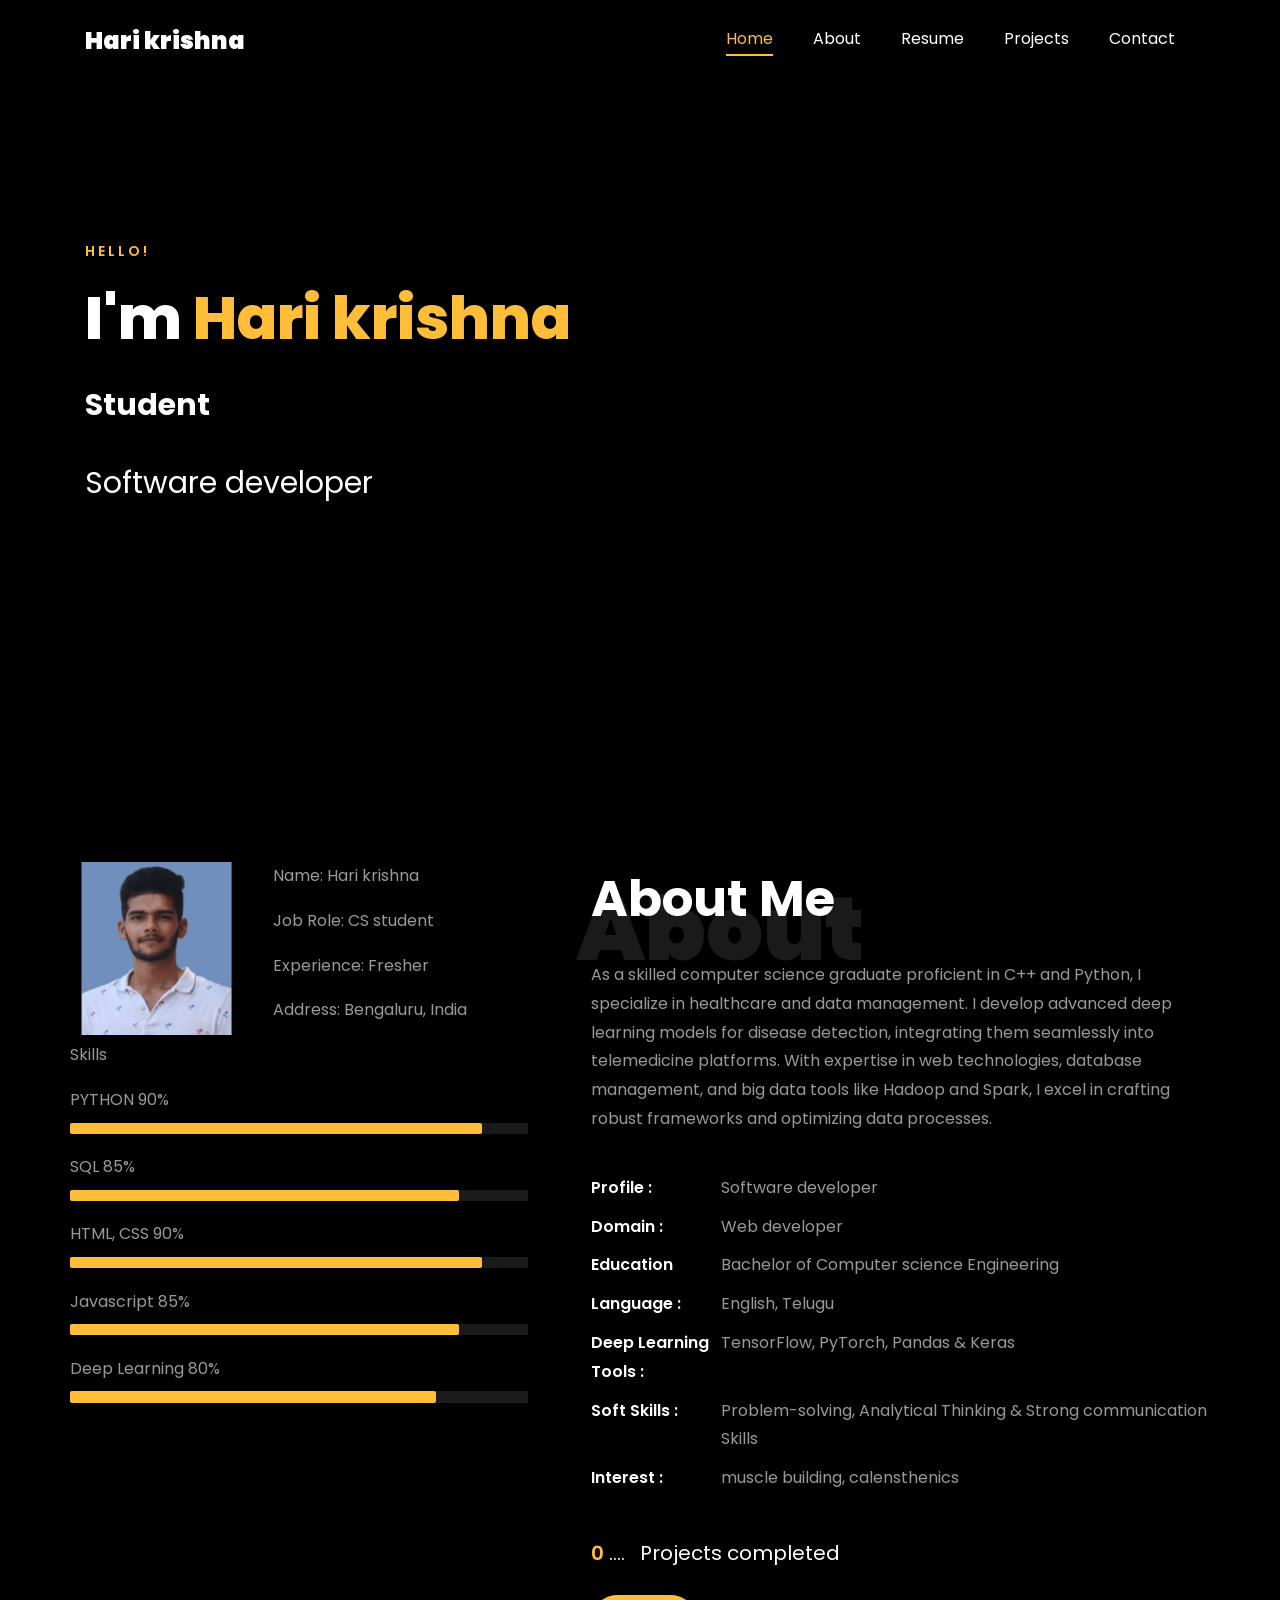
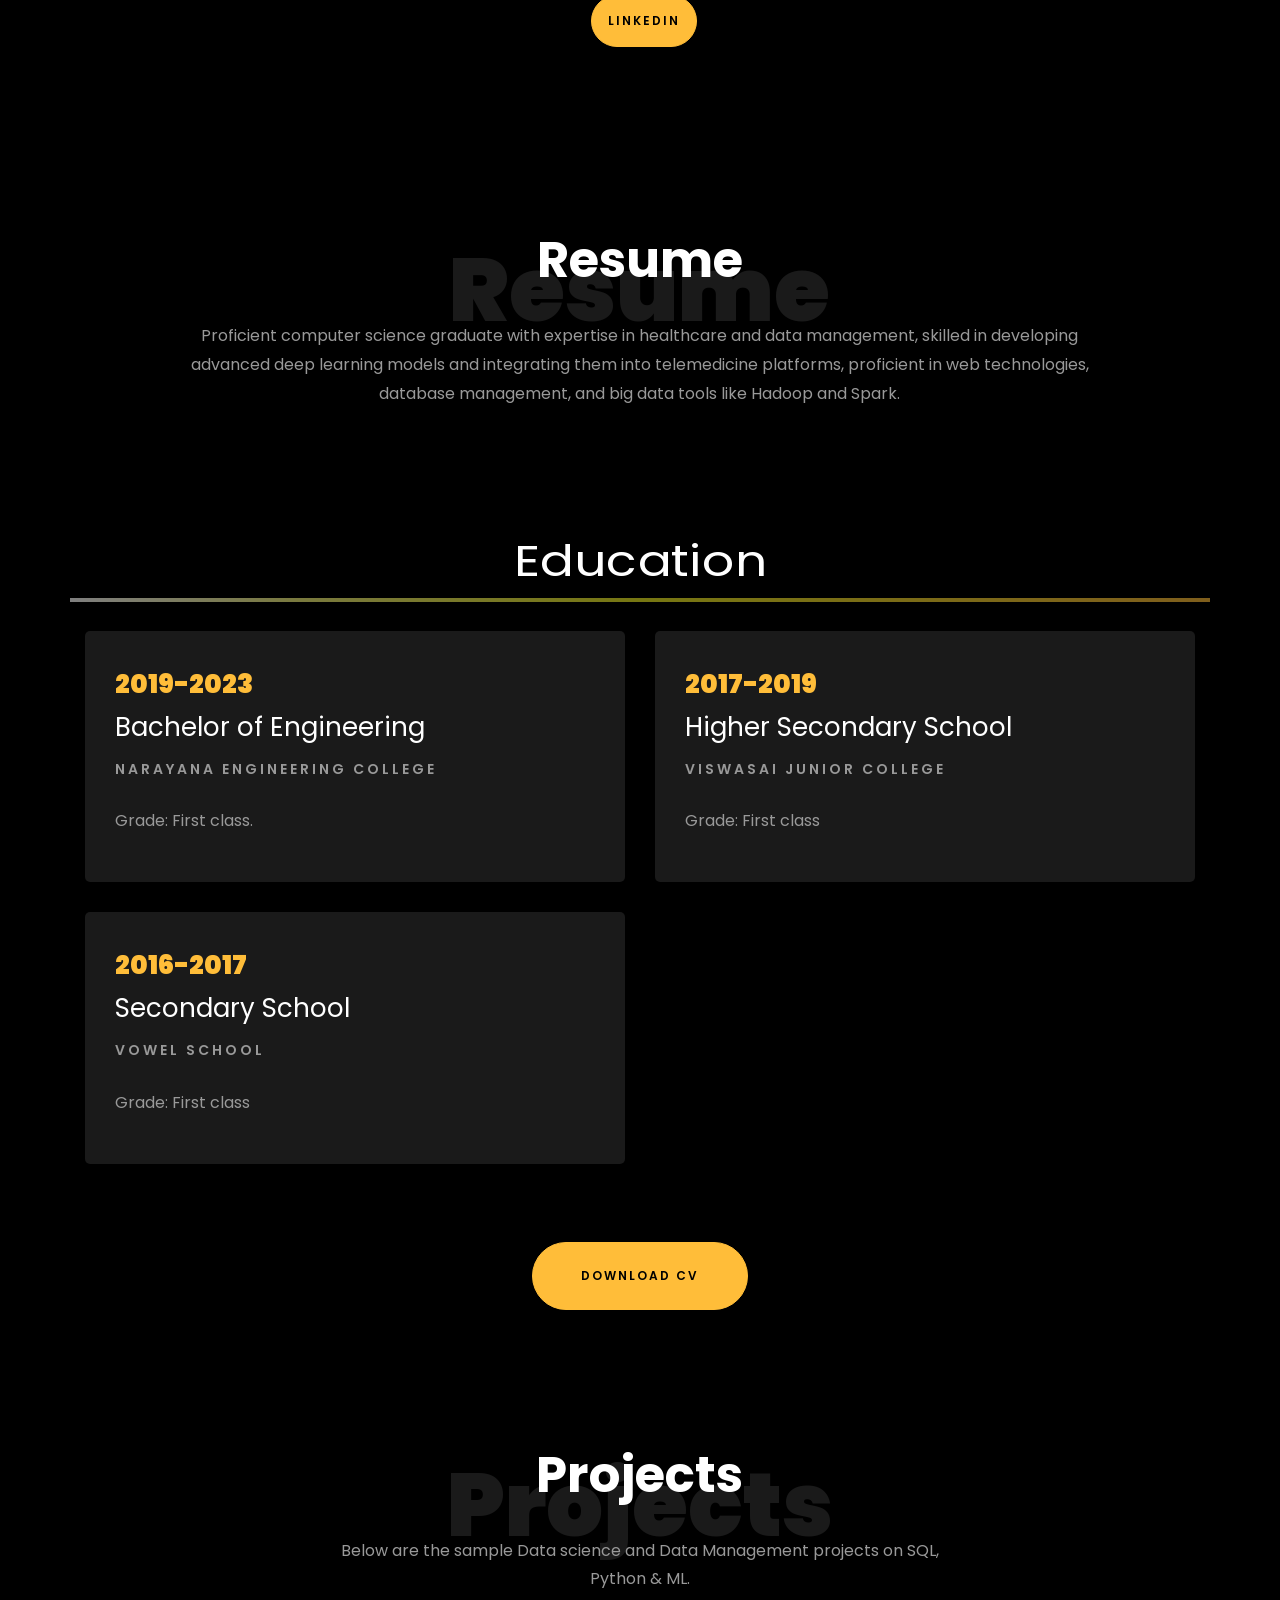
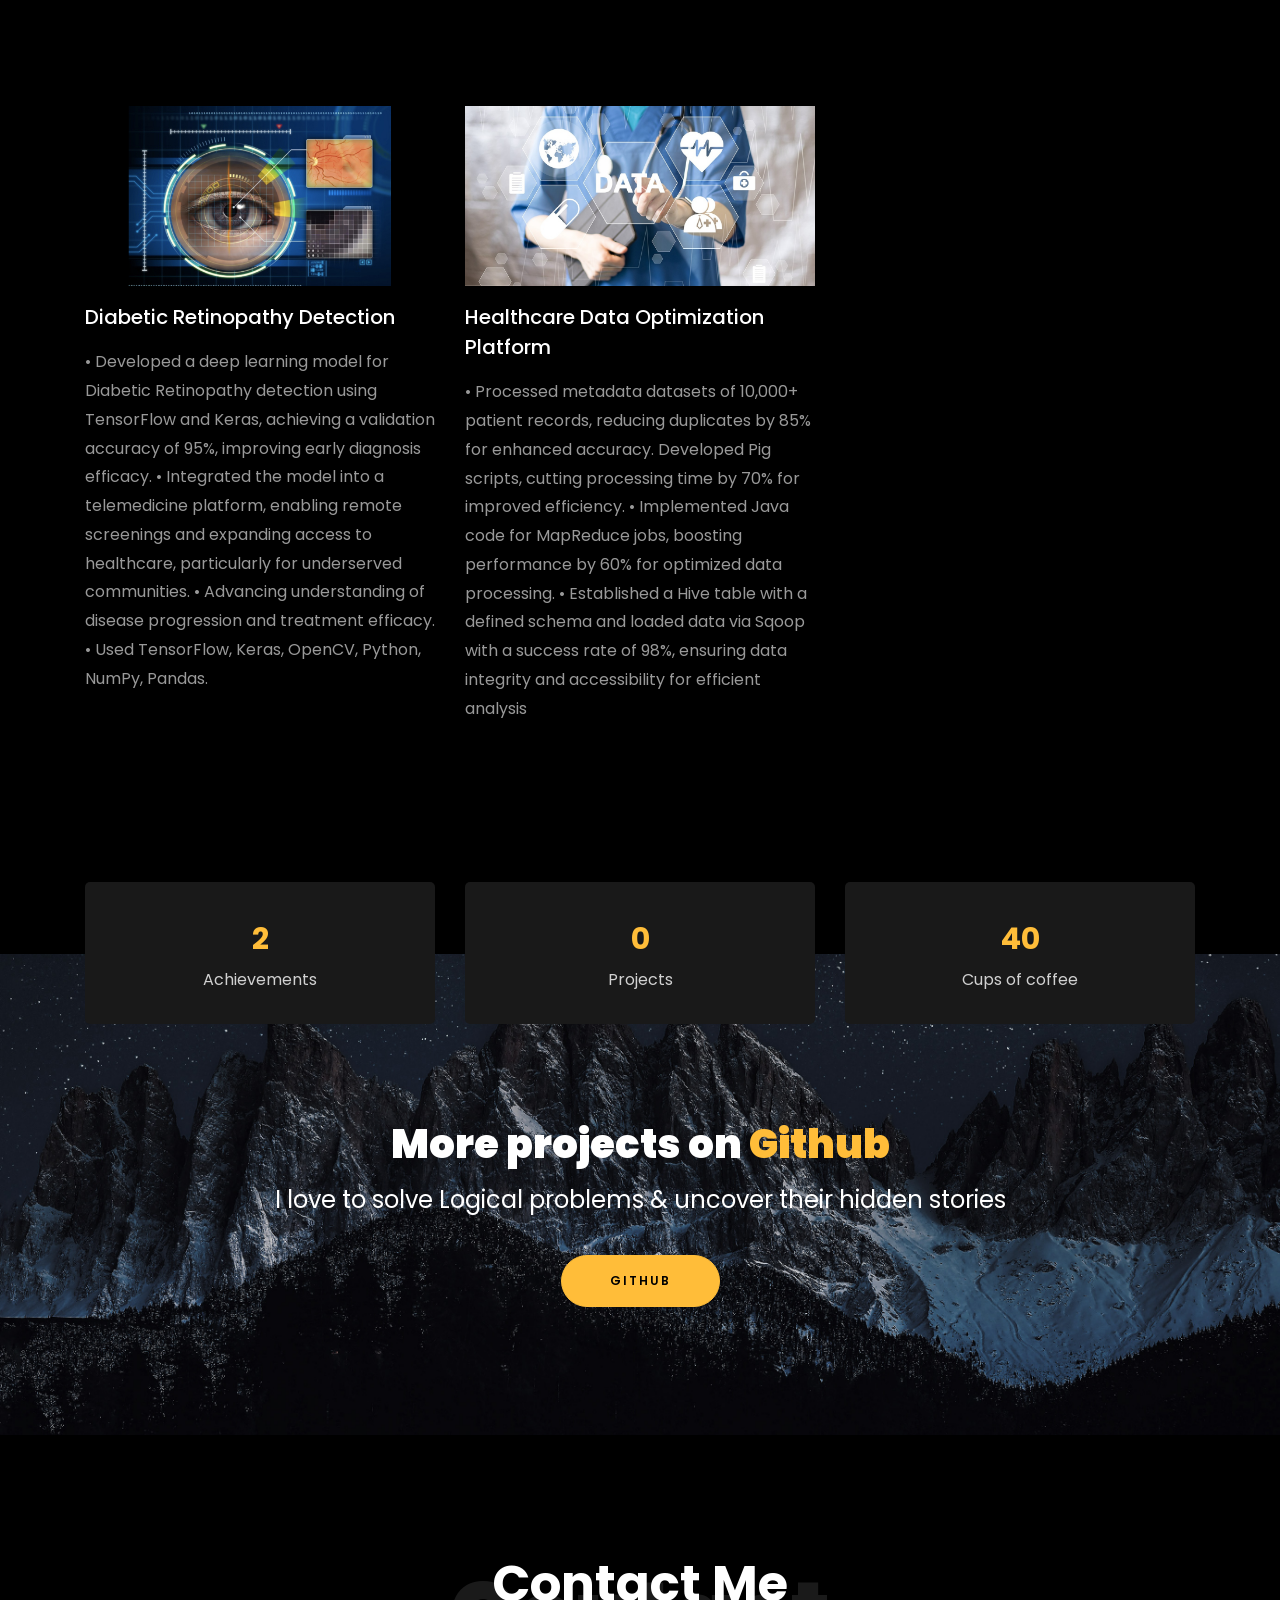
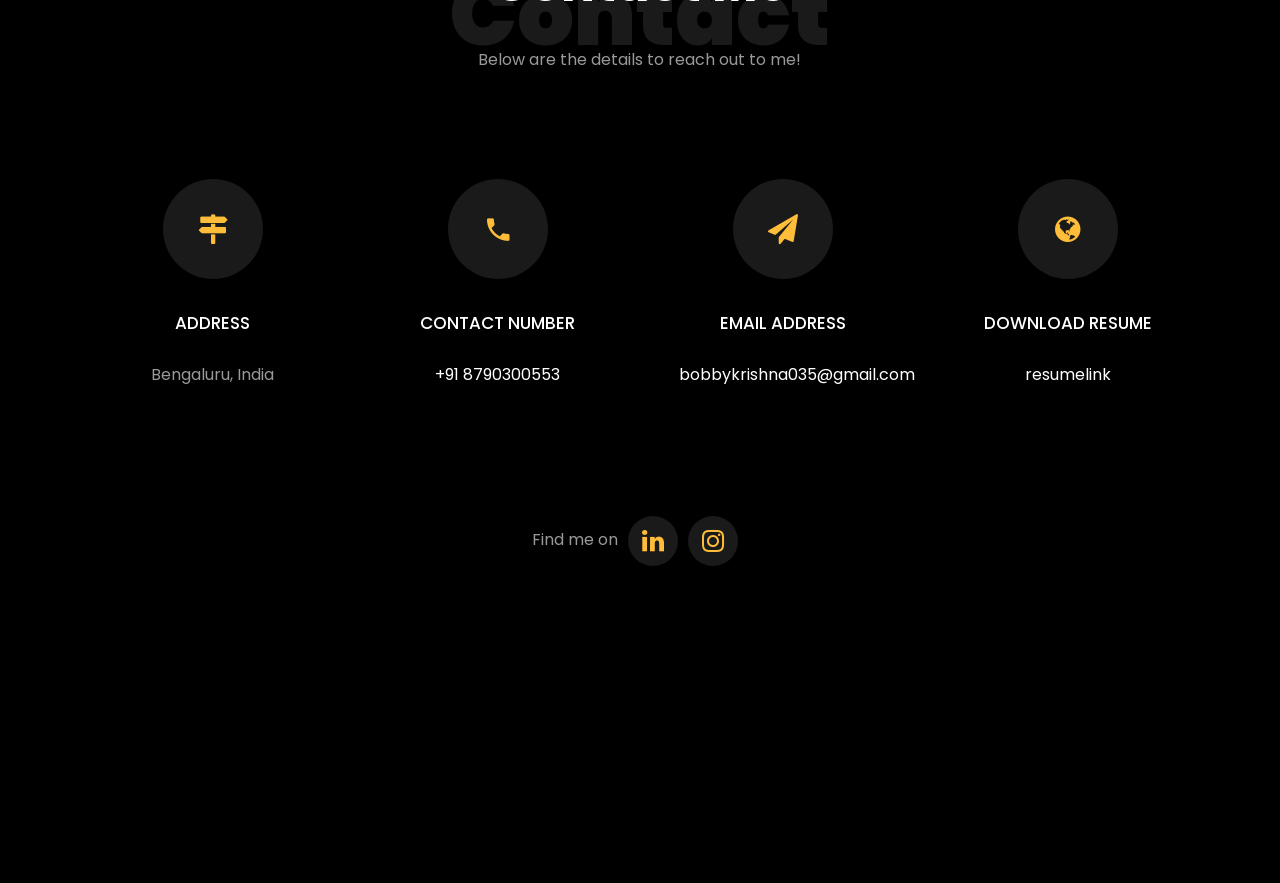
==== index.html @ 667b6983 "initial commit" ====
<!DOCTYPE html>
<html lang="en">
  <head>
    <title>Rishabh Mishra Portfolio</title>
    <meta charset="utf-8">
    <meta name="viewport" content="width=device-width, initial-scale=1, shrink-to-fit=no">
    
    <link href="https://fonts.googleapis.com/css?family=Poppins:100,200,300,400,500,600,700,800,900" rel="stylesheet">

    <link rel="stylesheet" href="css/open-iconic-bootstrap.min.css">
    <link rel="stylesheet" href="css/animate.css">
    
    <link rel="stylesheet" href="css/owl.carousel.min.css">
    <link rel="stylesheet" href="css/owl.theme.default.min.css">
    <link rel="stylesheet" href="css/magnific-popup.css">

    <link rel="stylesheet" href="css/aos.css">

    <link rel="stylesheet" href="css/ionicons.min.css">
    
    <link rel="stylesheet" href="css/flaticon.css">
    <link rel="stylesheet" href="css/icomoon.css">
    <link rel="stylesheet" href="css/style.css">



<style>

/*======================================
//--//-->   ABOUT
======================================*/

.about-mf .box-shadow-full {
  padding-top: 4rem;
  padding-bottom: 4rem;
}

.about-mf .about-img {
  margin-bottom: 2rem;
}

.about-mf .about-img img {
  margin-left: 10px;
}


.skill-mf .progress {
  /* background-color: #cde1f8; */
  margin: .5rem 0 1.2rem 0;
  border-radius: 0;
  height: .7rem;
}

.skill-mf .progress .progress-bar {
  height: .7rem;
  background-color: #ffbd39;
}


/* Animation styles */
#typing-animation {
  position: relative;
  font-size: 30px;
  font-weight: bold;
  color: rgb(255, 255, 255);
  overflow: hidden;
  white-space: nowrap;
  animation: typing 3s steps(20, end) infinite;
}

#typing-animation:before {
  content: "";
  /* position: absolute; */
  top: 0;
  left: 0;
  width: 0;
  height: 100%;
  background-color: #ccc;
  animation: typing-cursor 0.5s ease-in-out infinite;
}

@keyframes typing {
  from {
    width: 0;
  }
  to {
    width: 100%;
  }
}

@keyframes typing-cursor {
  from {
    width: 5px;
  }
  to {
    width: 0;
  }
}


/* project image zoom effect */

.zoom-effect {
  overflow: hidden;
  transition: transform 0.3s ease-out;
}

.zoom-effect:hover {
  transform: scale(1.1);
}


</style>


  </head>
  <body data-spy="scroll" data-target=".site-navbar-target" data-offset="300">
	  
	  
    <nav class="navbar navbar-expand-lg navbar-dark ftco_navbar ftco-navbar-light site-navbar-target" id="ftco-navbar">
	    <div class="container">
	      <a class="navbar-brand" href="index.html">Hari krishna</a>
	      <button class="navbar-toggler js-fh5co-nav-toggle fh5co-nav-toggle" type="button" data-toggle="collapse" data-target="#ftco-nav" aria-controls="ftco-nav" aria-expanded="false" aria-label="Toggle navigation">
	        <span class="oi oi-menu"></span> Menu
	      </button>

	      <div class="collapse navbar-collapse" id="ftco-nav">
	        <ul class="navbar-nav nav ml-auto">
	          <li class="nav-item"><a href="#home-section" class="nav-link"><span>Home</span></a></li>
	          <li class="nav-item"><a href="#about-section" class="nav-link"><span>About</span></a></li>
	          <li class="nav-item"><a href="#resume-section" class="nav-link"><span>Resume</span></a></li>
	          <li class="nav-item"><a href="#project-section" class="nav-link"><span>Projects</span></a></li>
	          <li class="nav-item"><a href="#contact-section" class="nav-link"><span>Contact</span></a></li>
	        </ul>
	      </div>
	    </div>
	  </nav>
	  <section id="home-section" class="hero">
		  <div class="home-slider  owl-carousel">
	       <div class="slider-item ">
	      	<div class="overlay"></div>
	         <div class="container">
	          <div class="row d-md-flex no-gutters slider-text align-items-end justify-content-end" data-scrollax-parent="true">
	          	<div class="one-third js-fullheight order-md-last img" style="background-image:url(images/bg_1.png);">
	          	 <div class="overlay"></div>
	          	</div>
		          <div class="one-forth d-flex  align-items-center ftco-animate" data-scrollax=" properties: { translateY: '70%' }">
		          	<div class="text">
		          		<span class="subheading">Hello!</span>
			            <h1 class="mb-4 mt-3">I'm <span>Hari krishna</span></h1>

						<!-- Element to contain animated typing -->
						<span id="typing-animation"></span>

						<script>

						// Initialize the typing animation
						const typingAnimationElement = document.getElementById('typing-animation');

						// Create an array of typing text
						const typingTexts = [
						'Engineer  ',
						'Student  ',
						'Graduate  ',
						];

						// Create a function to display the typing animation for a given text
						function playTypingAnimation(text) {
						// Loop through each character and add it to the element
						for (let i = 0; i < text.length; i++) {
							setTimeout(() => {
							typingAnimationElement.textContent += text[i];
							}, i * 200); // Increase the delay to slow down the typing animation
						}

						// Once the animation is complete, reset the text and start over
						setTimeout(() => {
							typingAnimationElement.textContent = '';
							playTypingAnimation(typingTexts[(typingTexts.indexOf(text) + 1) % typingTexts.length]);
						}, text.length * 200);
						}

						// Start the typing animation loop
						playTypingAnimation(typingTexts[0]);

						</script>

						<br>
						<br>
			            <h2>Software developer</h2>
						<!-- <h2 class="d-flex" style="margin-bottom: 0">With over 5 years of experience</h2> -->
						<!-- <br> -->
			            <!-- <p><a href="https://www.youtube.com/@RishabhMishraOfficial" class="btn btn-primary py-3 px-4">YouTube</a>  -->
							<!-- <a href="https://www.linkedin.com/in/harikrishna035/" class="btn btn-white btn-outline-white py-3 px-4">My works</a></p> -->
		            </div>
		          </div>
	        	</div>
	        </div>
	      </div>
		</div>
    </section>



    <section class="ftco-about img ftco-section ftco-no-pb" id="about-section">
    	<div class="container">
			<div class="row">
				<div class="row d-flex align-items-stretch">
				<!-- <div class="row d-flex"> -->
					<div class="col-md-6 col-lg-5 d-flex">
						<div class="img-about img d-flex align-items-stretch">
							<div class="overlay">
								<div class="row">
									<div class="col-sm-6 col-md-5">
									  <div class="about-img">
										<img src="images/about-me.png" class="img-fluid rounded b-shadow-a" alt="">
									  </div>
									</div>
									<!-- Details next to profile image -->
									<div class="col-sm-6 col-md-7">
									  <div class="about-info">
										<p><span class="title-s">Name: </span> <span>Hari krishna</span></p>
										<p><span class="title-s">Job Role: </span> <span>CS student</span></p>
										<p><span class="title-s">Experience: </span> <span>Fresher</span></p>
										<p><span class="title-s">Address: </span> <span>Bengaluru, India</span></p>
									  </div>
									</div>
								  </div>

								<div class="skill-mf">
									<p class="title-s">Skills</p>
									<span>PYTHON</span> <span class="pull-right">90%</span>
									<div class="progress">
										<div class="progress-bar" role="progressbar" style="width: 90%;" aria-valuenow="95" aria-valuemin="0"
											aria-valuemax="100"></div>
									</div>
									
									<span>SQL</span> <span class="pull-right">85%</span>
									<div class="progress">
										<div class="progress-bar" role="progressbar" style="width: 85%" aria-valuenow="85" aria-valuemin="0"
											aria-valuemax="100"></div>
									</div>
									
									<span>HTML, CSS</span> <span class="pull-right">90%</span>
									<div class="progress">
										<div class="progress-bar" role="progressbar" style="width: 90%" aria-valuenow="90" aria-valuemin="0"
											aria-valuemax="100"></div>
									</div>
									
									<span>Javascript</span> <span class="pull-right">85%</span>
									<div class="progress">
										<div class="progress-bar" role="progressbar" style="width: 85%" aria-valuenow="85" aria-valuemin="0"
											aria-valuemax="100"></div>
									</div>
									
									<span>Deep Learning</span> <span class="pull-right">80%</span>
									<div class="progress">
										<div class="progress-bar" role="progressbar" style="width: 80%" aria-valuenow="80" aria-valuemin="0"
											aria-valuemax="100"></div>
									</div>
								</div>
							</div>
						</div>
					</div>
					
					<div class="col-md-6 col-lg-7 pl-lg-5 pb-5">
						<div class="row justify-content-start pb-3">
							<div class="col-md-12 heading-section ftco-animate">
								
								<h1 class="big">About</h1>
								<h2 class="mb-4">About Me</h2>
								
								<p>As a skilled computer science graduate proficient in C++ and Python, I specialize in healthcare and data management. I develop advanced deep learning models for disease detection, integrating them seamlessly into telemedicine platforms. With expertise in web technologies, database management, and big data tools like Hadoop and Spark, I excel in crafting robust frameworks and optimizing data processes.</p>
								<ul class="about-info mt-4 px-md-0 px-2">
									<li class="d-flex"><span>Profile :</span> <span>Software developer</span></li>
									<li class="d-flex"><span>Domain :</span> <span>Web developer</span></li>
									<li class="d-flex"><span>Education </span> <span>Bachelor of Computer science Engineering</span></li>
									<li class="d-flex"><span>Language :</span> <span>English, Telugu</span></li>
									<li class="d-flex"><span>Deep Learning Tools :</span> <span> TensorFlow, PyTorch, Pandas &amp; Keras</span></li>
									<li class="d-flex"><span>Soft Skills :</span> <span>Problem-solving, Analytical Thinking &amp; Strong communication Skills</span></li>
									<li class="d-flex"><span>Interest :</span> <span>muscle building, calensthenics</span></li>
									
								</ul>
							</div>
						</div>


						<div class="counter-wrap ftco-animate d-flex mt-md-3">
							<div class="text">
								<p class="mb-4">
									<span class="number" data-number="2">0</span> <span>....</span>
									<span>&nbsp; Projects completed</span>
								</p>
								<p><a href="https://www.linkedin.com/in/harikrishna035/" class="btn btn-primary py-3 px-3">LinkedIn</a></p>
							</div>
						</div>
					</div>
				</div>
			</div>
		</div>
    </section>



	
    <section class="ftco-section ftco-no-pb" id="resume-section">
    	<div class="container">
    		<div class="row justify-content-center pb-5">
          <div class="col-md-10 heading-section text-center ftco-animate">
          	<h1 class="big big-2">Resume</h1>
            <h2 class="mb-4">Resume</h2>
            <p>Proficient computer science graduate with expertise in healthcare and data management, skilled in developing advanced deep learning models and integrating them into telemedicine platforms, proficient in web technologies, database management, and big data tools like Hadoop and Spark.</p>
          </div>
        </div>

		<!-- <div class="row">
			<h1 class="big-4">Experience</h1>
			<div class="underline"></div>
		</div>
		<br>
		
		<div class="row">
				<div class="col-md-6">
					<div class="resume-wrap ftco-animate">
						<span class="date">2021-Present</span>
						<h2>Senior Data Analyst</h2>
						<span class="position">Merkle</span>
						<p class="mt-4">Merkle, a leading CXM and media company with over 10K+ professionals globally. It's a part of Dentsu International. 
							<ul>
								<li>Analysed ad campaigns, clickstream, and customer surveys data, identified an increasing demand and launched a strategic product line.</li>
								<li>Developed time series forecasting models to predict sales and optimize marketing budgets, got model performance of 92%.</li>
								<li>Designed and executed A/B tests, performed rigorous statistical analysis. Led to 20% MoM increase in the conversion rate.</li>
							</ul>
						</p>
					</div>

				</div>

				<div class="col-md-6">
					<div class="resume-wrap ftco-animate">
						<span class="date">2018-2021</span>
						<h2>Senior Data Analyst</h2>
						<span class="position">iQuanti</span>
						<p class="mt-4">iQuanti is a data-driven digital marketing analytics and solutions company, helps top 100 global brands. 
							<ul>
								<li>Performed in-depth market research and analysis to create online pages. Resulted in ~100% website growth and 30% increase in conversion rate YoY.</li>
								<li>Delivered multiple training and mentorship sessions on analytical tools like SQL, MS Excel, Power BI, Tableau and Python.</li>
								<li>Performed migration and enhancements for merchandising dashboard, involved data integration and its feature improvement.</li>
							</ul>
						</p>
					</div>

				</div>
			</div> -->

		<br>
		<br>

		<div class="row">
			<h1 class="big-4">Education</h1>
			<div class="underline"></div>
		</div>
		<br>
		
			<div class="row">
    			<div class="col-md-6">
    				<div class="resume-wrap ftco-animate">
    					<span class="date">2019-2023</span>
    					<h2>Bachelor of Engineering</h2>
    					<span class="position">Narayana Engineering College</span>
    					<p class="mt-4">Grade: First class.</p>
    				</div>
    			</div>

				<div class="col-md-6">
    				<div class="resume-wrap ftco-animate">
    					<span class="date">2017-2019</span>
    					<h2>Higher Secondary School</h2>
    					<span class="position">Viswasai junior College</span>
    					<p class="mt-4">Grade: First class</p>
    				</div>
    			</div>

    			<div class="col-md-6">
    				<div class="resume-wrap ftco-animate">
    					<span class="date">2016-2017</span>
    					<h2>Secondary School</h2>
    					<span class="position">vowel school</span>
    					<p class="mt-4">Grade: First class </p>
    				</div>
				</div>
    		</div>

    		<div class="row justify-content-center mt-5">
    			<div class="col-md-6 text-center ftco-animate">
    				<p><a href="https://drive.google.com/file/d/11_BkOaDHthADw4sZCVUDrgKwgEOBGCWj/view?usp=drive_link" class="btn btn-primary py-4 px-5">Download CV</a></p>
    			</div>
    		</div>
    	</div>
    </section>

   

    <section class="ftco-section" id="project-section">
      <div class="container">
        <div class="row justify-content-center mb-5 pb-5">
          <div class="col-md-7 heading-section text-center ftco-animate">
            <h1 class="big big-2">Projects</h1>
            <h2 class="mb-4">Projects</h2>
            <p>Below are the sample Data science and Data Management projects on SQL, Python & ML.</p>
          </div>
        </div>
        <div class="row d-flex">
          <div class="col-md-4 d-flex ftco-animate">
          	<div class="blog-entry justify-content-end">
              <a href="https://github.com/Harikrishna035" class="block-20 zoom-effect" style="background-image: url('images/proj_1.jpg');">
              </a>
              <div class="text mt-3 float-right d-block">

                <h3 class="heading"><a href="">Diabetic Retinopathy Detection</a></h3>
                <p>• Developed a deep learning model for Diabetic Retinopathy detection using TensorFlow and Keras, achieving a validation accuracy of 95%, improving early diagnosis efficacy.
					•	Integrated the model into a telemedicine platform, enabling remote screenings and expanding access to healthcare, particularly for underserved communities.
					•	Advancing understanding of disease progression and treatment efficacy.
					•	Used TensorFlow, Keras, OpenCV, Python, NumPy, Pandas.
					</p>
              </div>
            </div>
          </div>
          <div class="col-md-4 d-flex ftco-animate">
          	<div class="blog-entry justify-content-end">
              <a href="" class="block-20 zoom-effect" style="background-image: url('images/proj_2.jpg');">
              </a>
              <div class="text mt-3 float-right d-block">

                <h3 class="heading"><a href="">Healthcare Data Optimization Platform </a></h3>
                <p>•	Processed metadata datasets of 10,000+ patient records, reducing duplicates by 85% for enhanced accuracy. Developed Pig scripts, cutting processing time by 70% for improved efficiency.
					•	Implemented Java code for MapReduce jobs, boosting performance by 60% for optimized data processing.
					•	Established a Hive table with a defined schema and loaded data via Sqoop with a success rate of 98%, ensuring data integrity and accessibility for efficient analysis</p>
              </div>
            </div>
          <!-- </div>
          <div class="col-md-4 d-flex ftco-animate">
          	<div class="blog-entry">
              <a href="https://github.com/rishabhnmishra/Madhav_Store_Analysis_PowerBI/blob/main/Madhav%20Store%20dashboard.jpg" class="block-20 zoom-effect" style="background-image: url('images/proj_3.jpg');">
              </a>
              <div class="text mt-3 float-right d-block">

                <h3 class="heading"><a href="https://github.com/rishabhnmishra/Madhav_Store_Analysis_PowerBI/blob/main/Madhav%20Store%20dashboard.jpg">Power BI Sales dashboard Project for Beginners</a></h3>
                <p>Designed a power bi dashboard for Madhav Store to track and analyze the online sales data acorss India.</p>
              </div>
            </div>
          </div>
        </div>
	<br>
		<!-- added justify-content-center to center align the last two projects -->
		<!-- <div class="row d-flex justify-content-center">  
			<div class="col-md-4 d-flex ftco-animate">
				<div class="blog-entry justify-content-end">
				<a href="https://github.com/rishabhnmishra/sales_forecasting/tree/main" class="block-20 zoom-effect" style="background-image: url('images/proj_4.jpg');">
				</a>
				<div class="text mt-3 float-right d-block">
  
				  <h3 class="heading"><a href="https://github.com/rishabhnmishra/sales_forecasting/tree/main">Sales Forecast- Time Series Forecasting</a></h3>
				  <p>Used multiple machine learning models to forecast sales (retail store) and performed time series analysis.</p>
				</div>
			  </div>
			</div>
			<div class="col-md-4 d-flex ftco-animate">
				<div class="blog-entry justify-content-end">
				<a href="https://github.com/rishabhnmishra/customer_segmentation/blob/main/Customer_Segmentation-final.ipynb" class="block-20 zoom-effect" style="background-image: url('images/proj_5.jpg');">
				</a>
				<div class="text mt-3 float-right d-block">
  
				  <h3 class="heading"><a href="https://github.com/rishabhnmishra/customer_segmentation/blob/main/Customer_Segmentation-final.ipynb">Customer Segmentation using clustering model</a></h3>
				  <p>Developed a ML model to give various recommendations of financial products &amp; services on target customer groups.</p>
				</div>
			  </div>
			</div>
		 </div>
	  </div> -->
    </section> 

	<section class="ftco-section ftco-no-pt ftco-no-pb ftco-counter img" id="section-counter">
      <div class="container">
		<div class="row d-md-flex align-items-center">
          <div class="col-md d-flex justify-content-center counter-wrap ftco-animate">
            <div class="block-18">
              <div class="text">
                <strong class="number" data-number="5">0</strong>
                <span>Achievements</span>
              </div>
            </div>
          </div>
          <div class="col-md d-flex justify-content-center counter-wrap ftco-animate">
            <div class="block-18">
              <div class="text">
                <strong class="number" data-number="2">0</strong>
                <span>Projects</span>
              </div>
            </div>
          </div>
          <!-- <div class="col-md d-flex justify-content-center counter-wrap ftco-animate">
            <div class="block-18">
              <div class="text">
                <strong class="number" data-number="1000">0</strong>
                <span>Mentored Students</span>
              </div>
            </div>
          </div> -->
          <div class="col-md d-flex justify-content-center counter-wrap ftco-animate">
            <div class="block-18">
              <div class="text">
                <strong class="number" data-number="100">0</strong>
                <span>Cups of coffee</span>
              </div>
            </div>
          </div>
        </div>
      </div>
	
	  <div class="ftco-section ftco-hireme img margin-top" style="background-image: url(images/bg_1.jpg)">
			<!-- <div class="container"> -->
				<div class="row justify-content-center">
					<div class="col-md-7 ftco-animate text-center">
						<h2>More projects on<span> Github  </span> </h2>
						<div class="heading"> <h4> I love to solve Logical problems &amp; uncover their hidden stories </h4>
						<br>
						<p><a href="https://github.com/Harikrishna035" class="btn btn-primary py-3 px-5">GitHub</a></p>
						</div>
					</div>
				</div>
			<!-- </div> -->
		</div>
	</section>



    <section class="ftco-section contact-section ftco-no-pb" id="contact-section">
      <div class="container">
      	<div class="row justify-content-center mb-5 pb-3">
          <div class="col-md-7 heading-section text-center ftco-animate">
            <h1 class="big big-2">Contact</h1>
            <h2 class="mb-4">Contact Me</h2>
            <p>Below are the details to reach out to me!</p>
          </div>
        </div>

        <div class="row d-flex contact-info mb-5">
          <div class="col-md-6 col-lg-3 d-flex ftco-animate">
          	<div class="align-self-stretch box p-4 text-center">
          		<div class="icon d-flex align-items-center justify-content-center">
          			<span class="icon-map-signs"></span>
          		</div>
          		<h3 class="mb-4">Address</h3>
	            <p>Bengaluru, India</p>
	          </div>
          </div>
          <div class="col-md-6 col-lg-3 d-flex ftco-animate">
          	<div class="align-self-stretch box p-4 text-center">
          		<div class="icon d-flex align-items-center justify-content-center">
          			<span class="icon-phone2"></span>
          		</div>
          		<h3 class="mb-4">Contact Number</h3>
	            <p><a href="tel://8790300553">+91 8790300553</a></p>
	          </div>
          </div>
          <div class="col-md-6 col-lg-3 d-flex ftco-animate">
          	<div class="align-self-stretch box p-4 text-center">
          		<div class="icon d-flex align-items-center justify-content-center">
          			<span class="icon-paper-plane"></span>
          		</div>
          		<h3 class="mb-4">Email Address</h3>
	            <p><a href="mailto:info@yoursite.com">bobbykrishna035@gmail.com</a></p>
	          </div>
          </div>
          <div class="col-md-6 col-lg-3 d-flex ftco-animate">
          	<div class="align-self-stretch box p-4 text-center">
          		<div class="icon d-flex align-items-center justify-content-center">
          			<span class="icon-globe"></span>
          		</div>
          		<h3 class="mb-4">Download Resume</h3>
	            <p><a href="https://drive.google.com/drive/folders/19j-FzxebvJjAAVPuiWvGRM3oNeEChzuI?usp=sharing">resumelink</a></p>
	          </div>
          </div>

		  <div class="container">
			<br>
			<br>
			<!-- <div class="row justify-content-center">
				<div class="col-md-7 ftco-animate text-center">
					<h2>Have a<span> Question?  </span> <a href="https://forms.gle/uLaTShUKXraAvHJ77" class="btn btn-primary py-3 px-5">Click Here</a> </h2>
				</div>
			</div> -->
				<br>
					<ul class="ftco-footer-social list-unstyled d-flex justify-content-center align-items-center mb-0">
					  <li class="ftco-animate normal-txt">Find me on  </li>
					  <!-- <li class="ftco-animate"><a href="https://www.youtube.com/@RishabhMishraOfficial"><span class="icon-youtube"></span></a></li> -->
					  <li class="ftco-animate"><a href="https://www.linkedin.com/in/harikrishna035/"><span class="icon-linkedin"></span></a></li>  
					  <!-- <li class="ftco-animate"><a href="https://twitter.com/rishabhnmishra"><span class="icon-twitter"></span></a></li> -->
					  <!-- <li class="ftco-animate"><a href="https://twitter.com/rishabhnmishra"><span class="icon-facebook"></span></a></li> -->
				      <li class="ftco-animate"><a href="https://www.instagram.com/bobby__035?igsh=MXcxaDF0ZTcwODlrMg=="><span class="icon-instagram"></span></a></li>
					</ul>
				<br>
		   </div>
   </div>
 </section>


 
	
    <footer class="ftco-footer ftco-section">
		<div class="container">
		  <div class="row">
			<div class="col-md-12 text-center">
  
			  <p><!-- Link back to Colorlib can't be removed. Template is licensed under CC BY 3.0. -->
	<!-- Copyright &copy;<script>document.write(new Date().getFullYear());</script> All rights reserved | This template is made with <i class="icon-heart color-danger" aria-hidden="true"></i> by <a href="https://colorlib.com" target="_blank">Colorlib</a>
	Link back to Colorlib can't be removed. Template is licensed under CC BY 3.0. --></p>
			</div>
		  </div>
		</div>
	  </footer>


  <!-- loader -->
  <div id="ftco-loader" class="show fullscreen"><svg class="circular" width="48px" height="48px"><circle class="path-bg" cx="24" cy="24" r="22" fill="none" stroke-width="4" stroke="#eeeeee"/><circle class="path" cx="24" cy="24" r="22" fill="none" stroke-width="4" stroke-miterlimit="10" stroke="#F96D00"/></svg></div>


  <script src="js/jquery.min.js"></script>
  <script src="js/jquery-migrate-3.0.1.min.js"></script>
  <script src="js/popper.min.js"></script>
  <script src="js/bootstrap.min.js"></script>
  <script src="js/jquery.easing.1.3.js"></script>
  <script src="js/jquery.waypoints.min.js"></script>
  <script src="js/jquery.stellar.min.js"></script>
  <script src="js/owl.carousel.min.js"></script>
  <script src="js/jquery.magnific-popup.min.js"></script>
  <script src="js/aos.js"></script>
  <script src="js/jquery.animateNumber.min.js"></script>
  <script src="js/scrollax.min.js"></script>
  
  <script src="js/main.js"></script>
    
  </body>
</html>
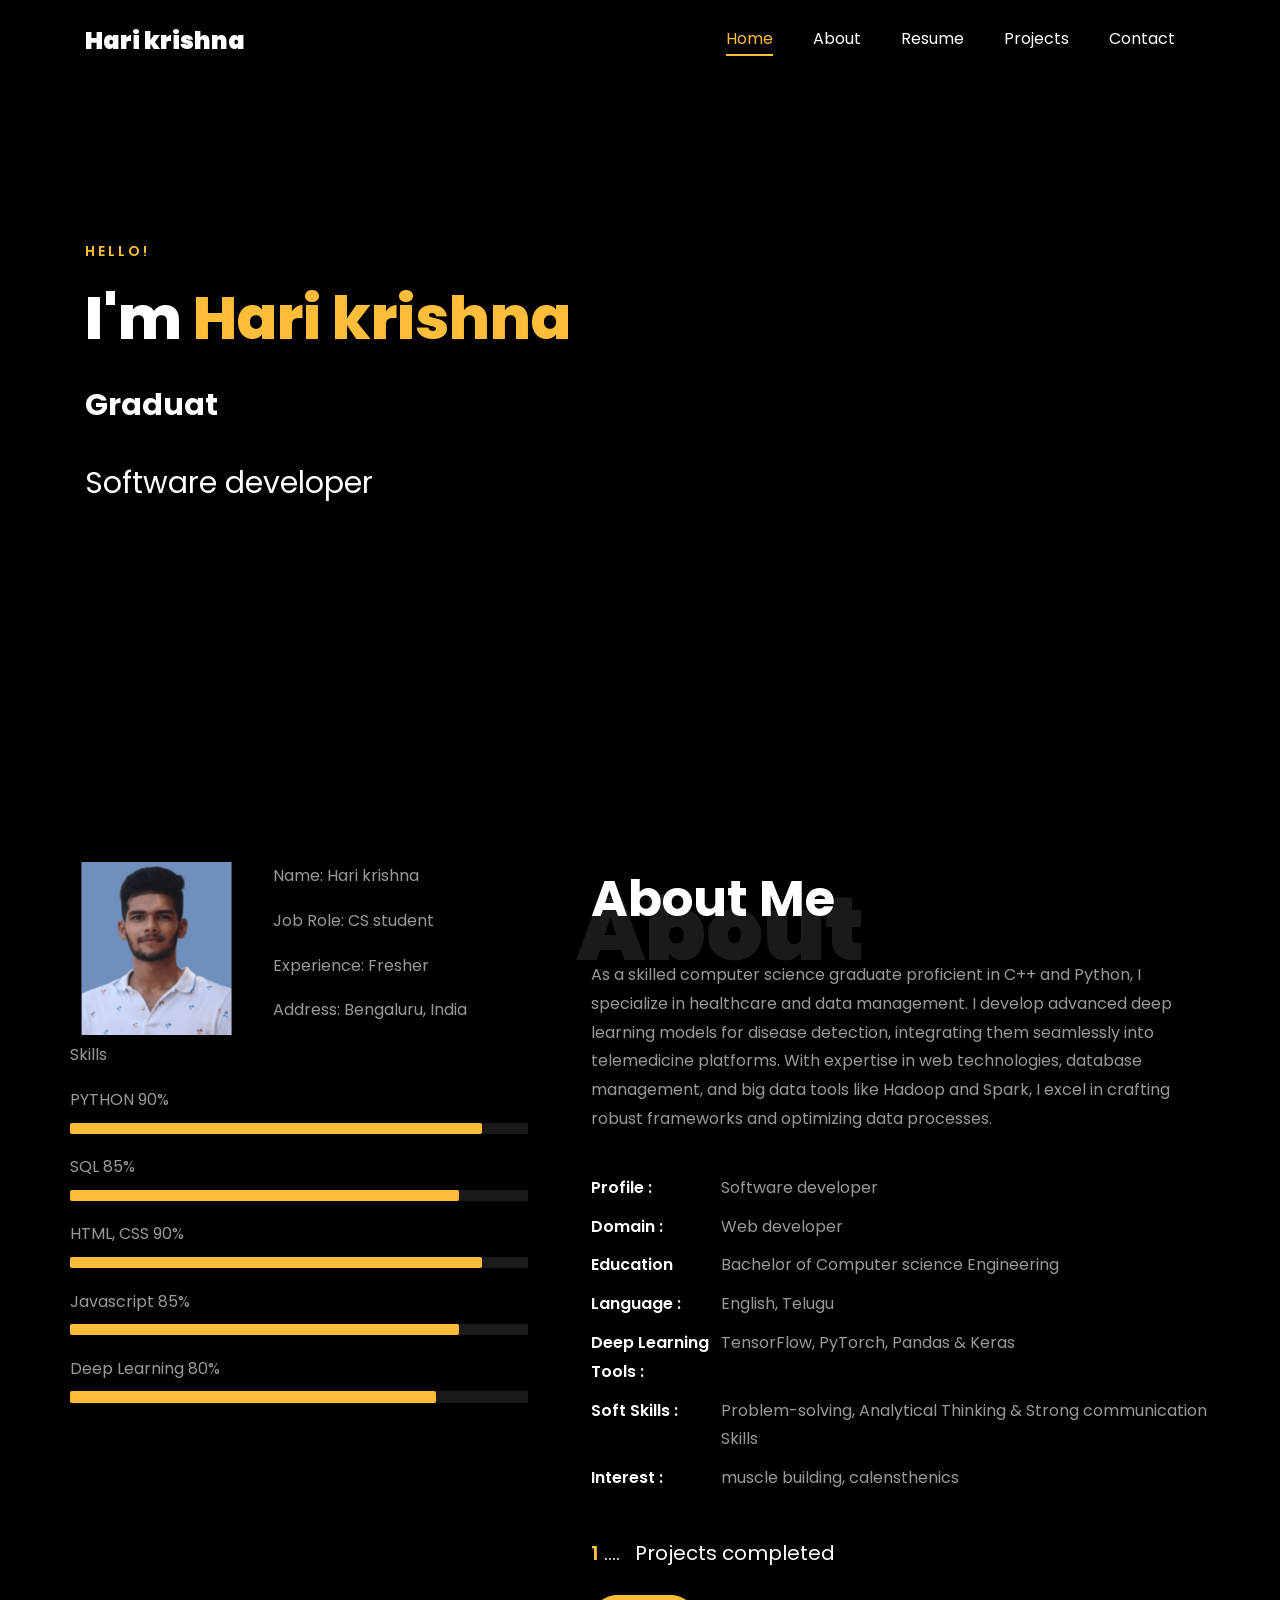
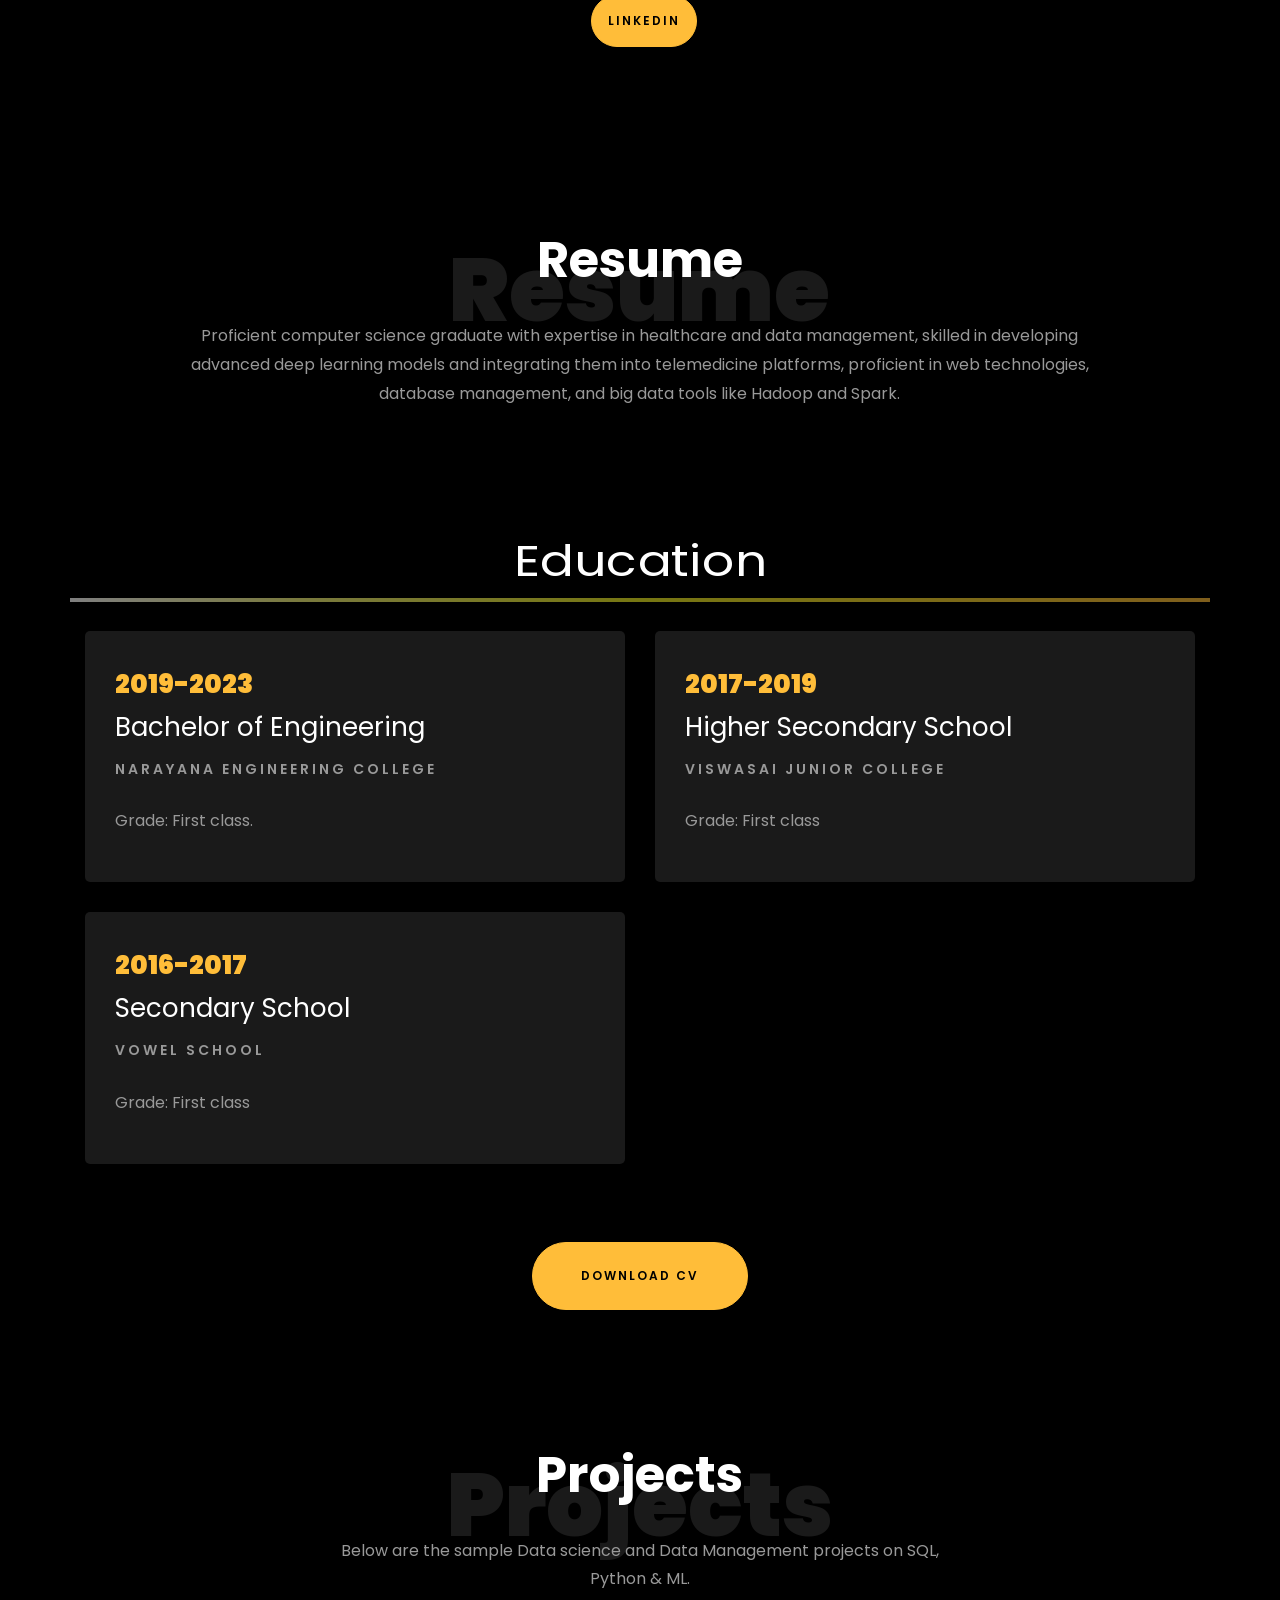
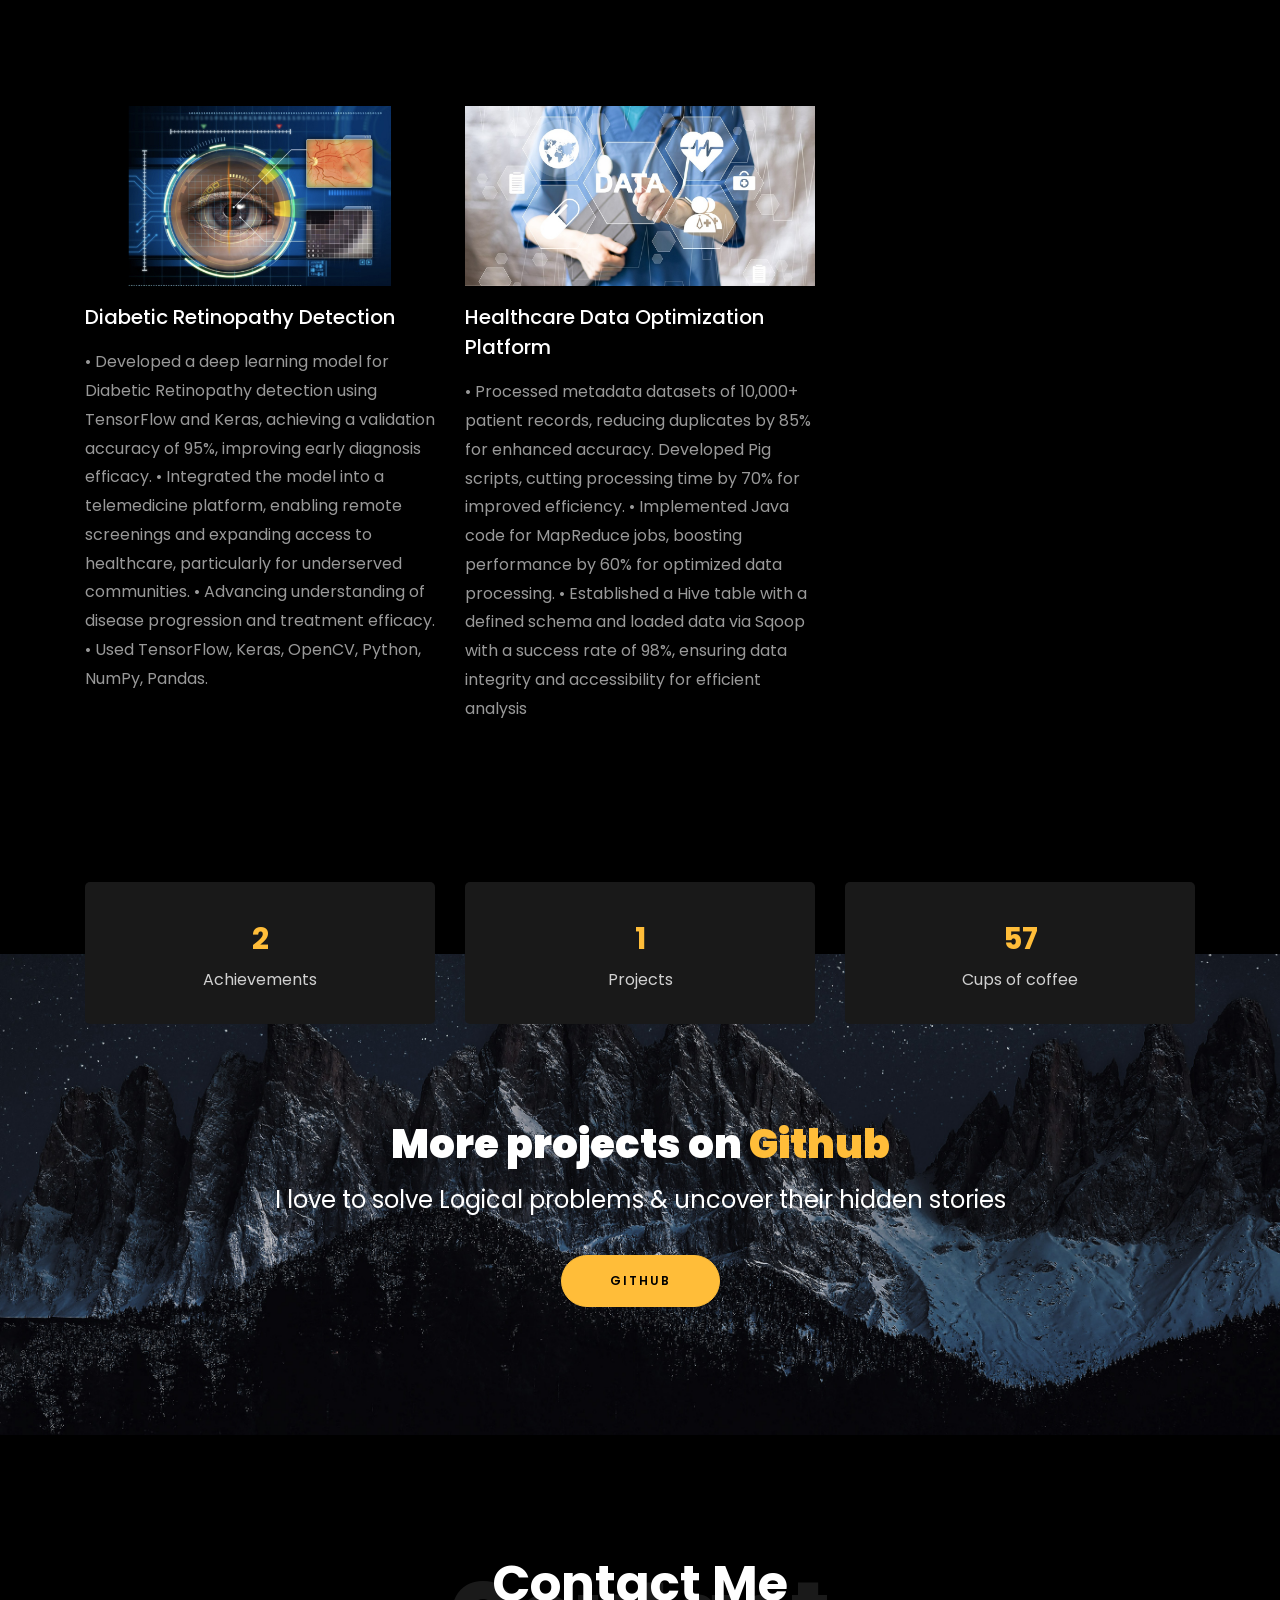
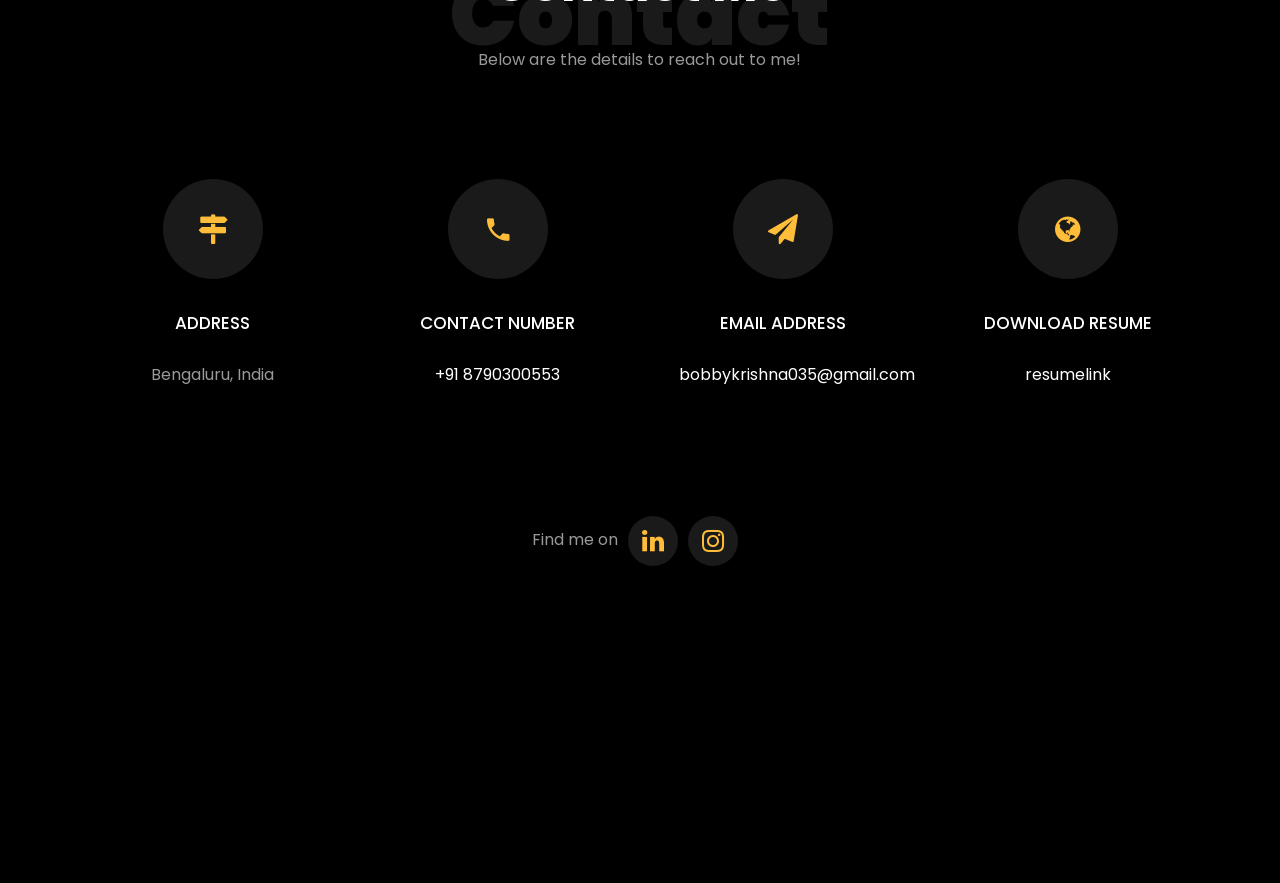
==== commit c897af9b: "Update index.html" ====
--- a/index.html
+++ b/index.html
@@ -1,7 +1,7 @@
 <!DOCTYPE html>
 <html lang="en">
   <head>
-    <title>Rishabh Mishra Portfolio</title>
+    <title>HariKrishna Portfolio</title>
     <meta charset="utf-8">
     <meta name="viewport" content="width=device-width, initial-scale=1, shrink-to-fit=no">
     
@@ -642,4 +642,4 @@
   <script src="js/main.js"></script>
     
   </body>
-</html>+</html>
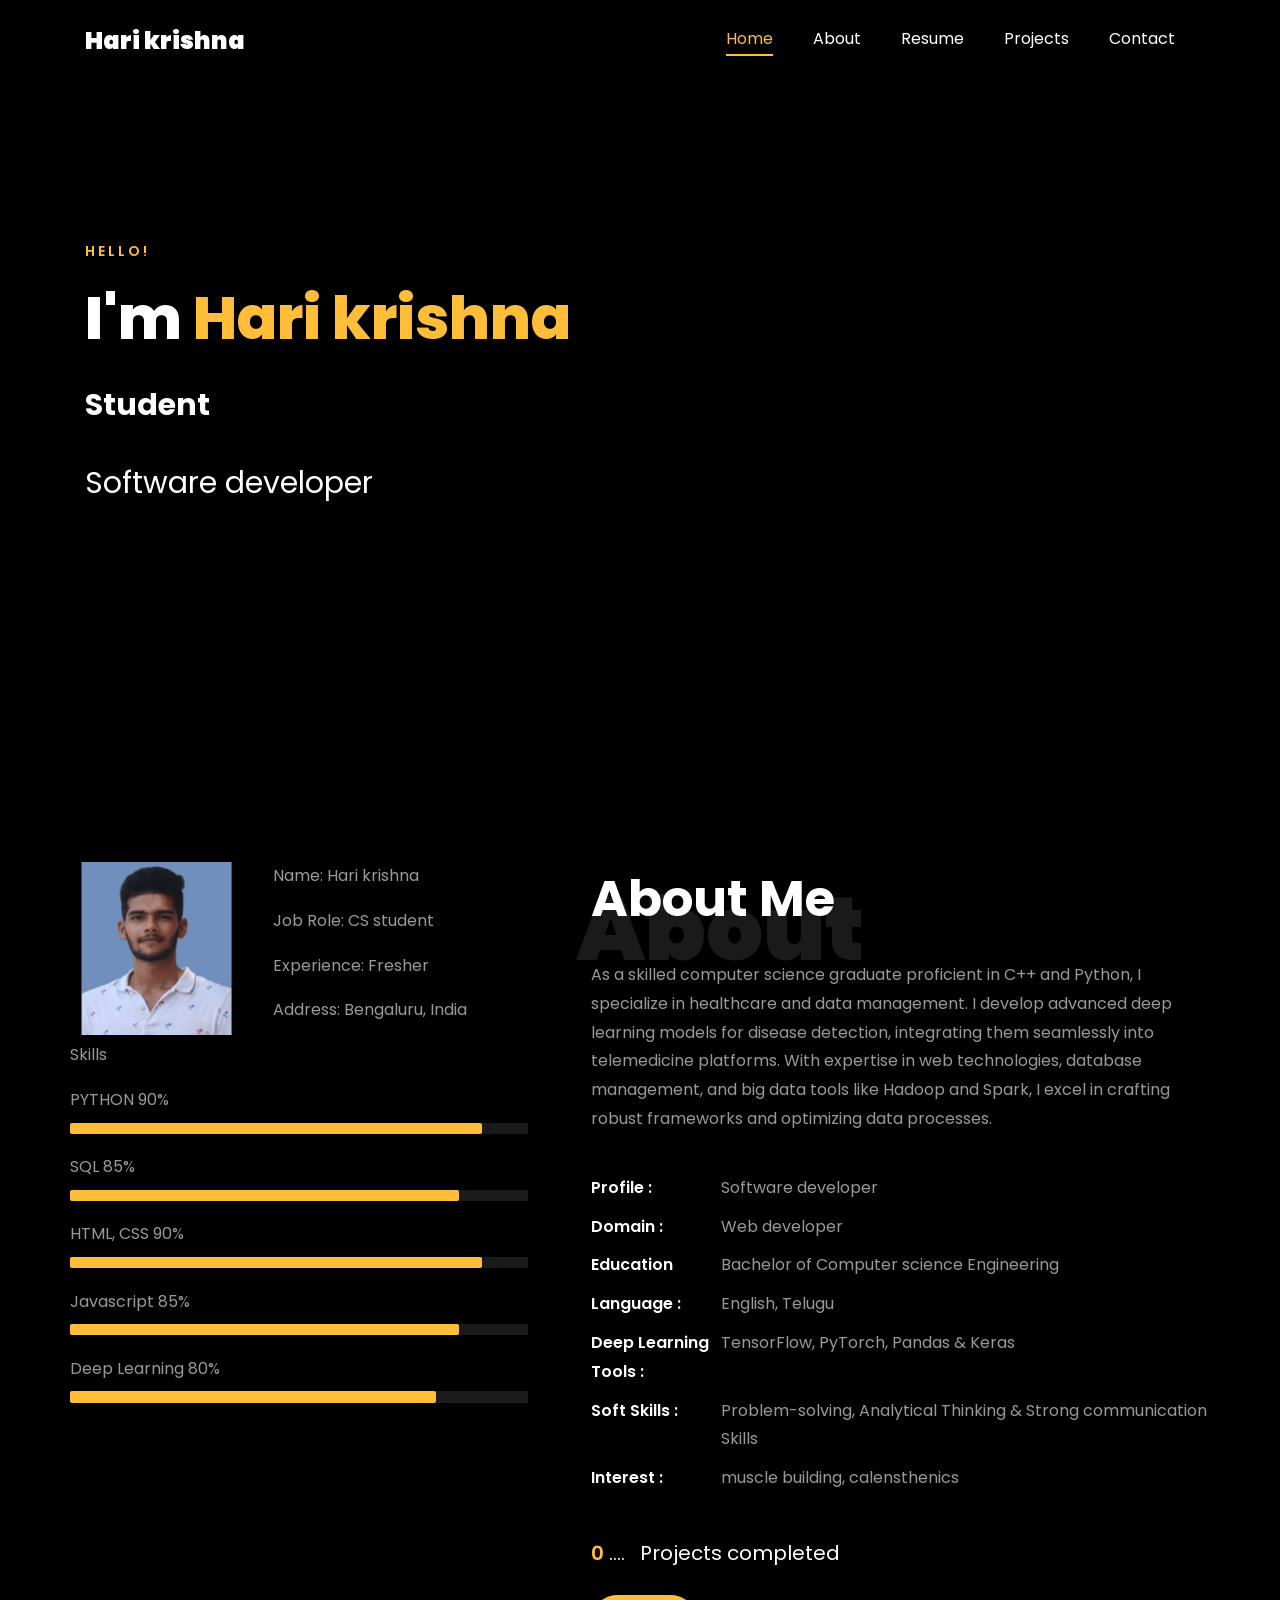
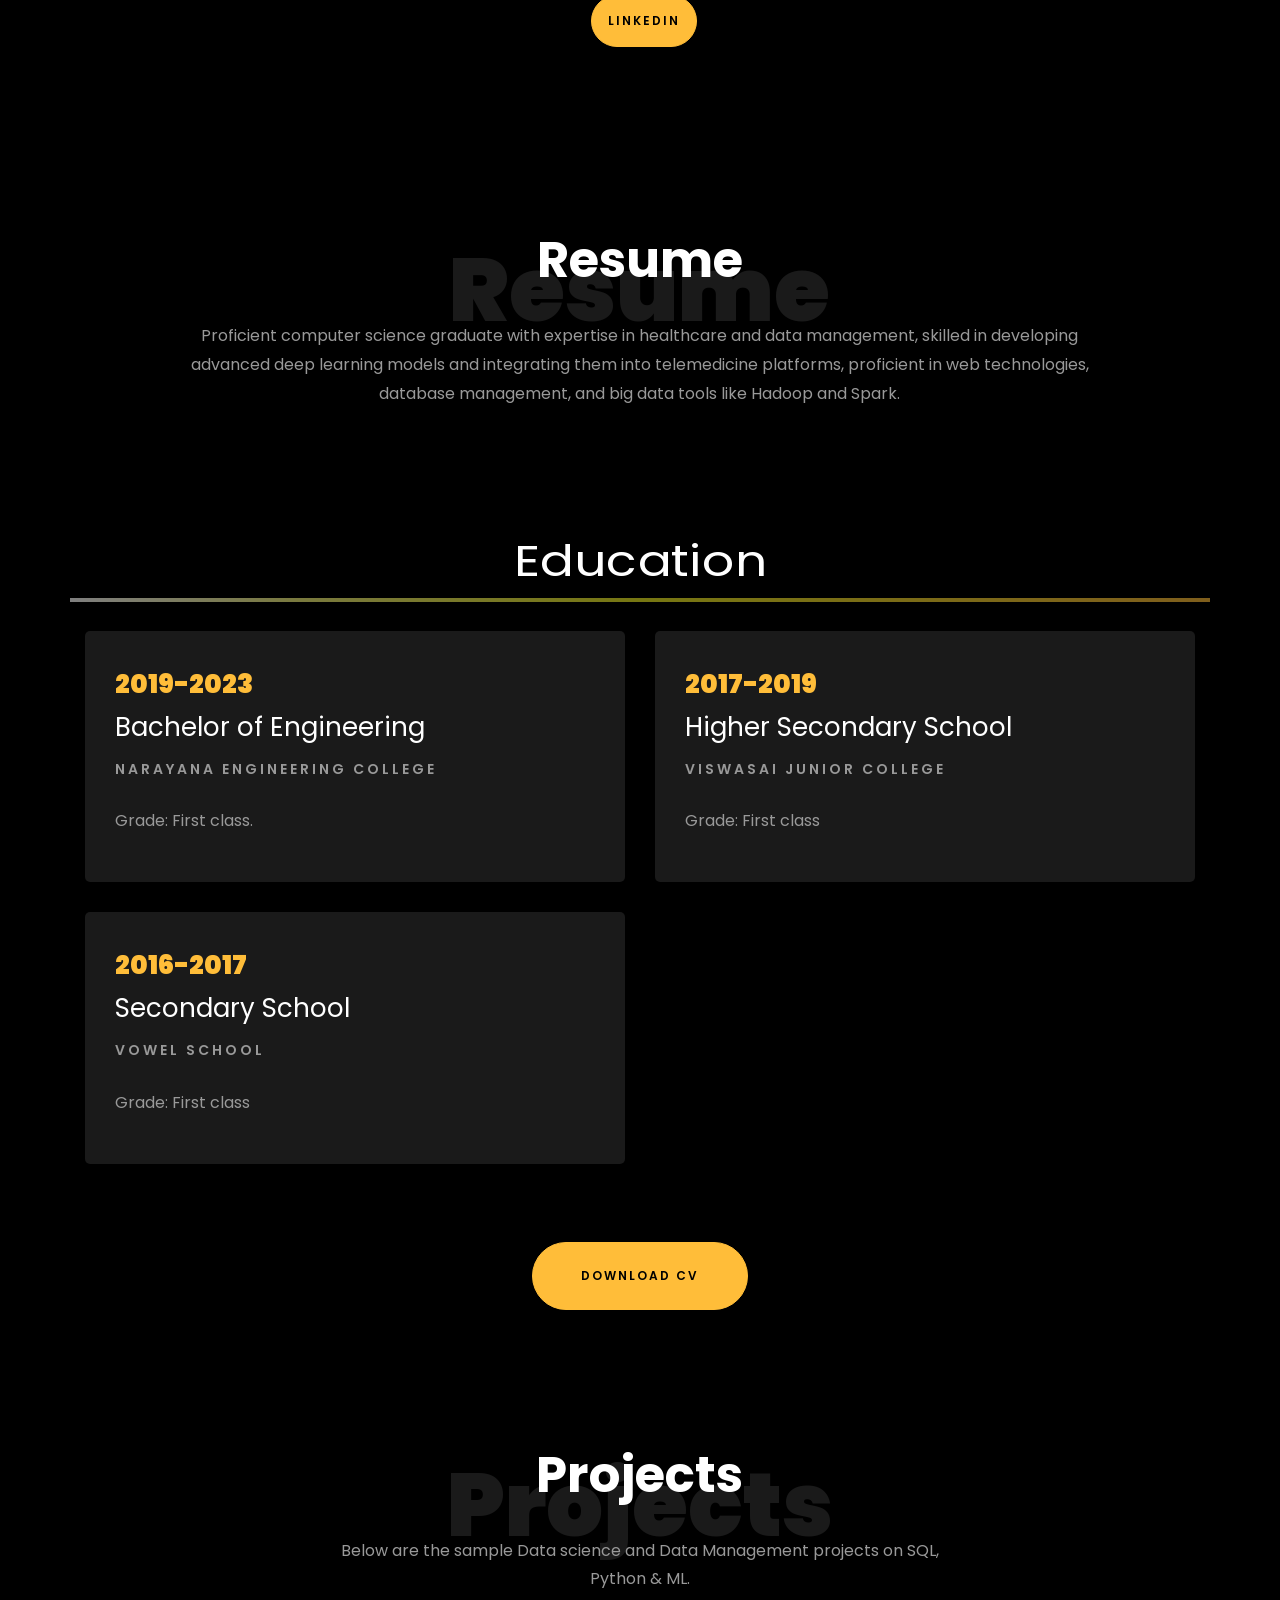
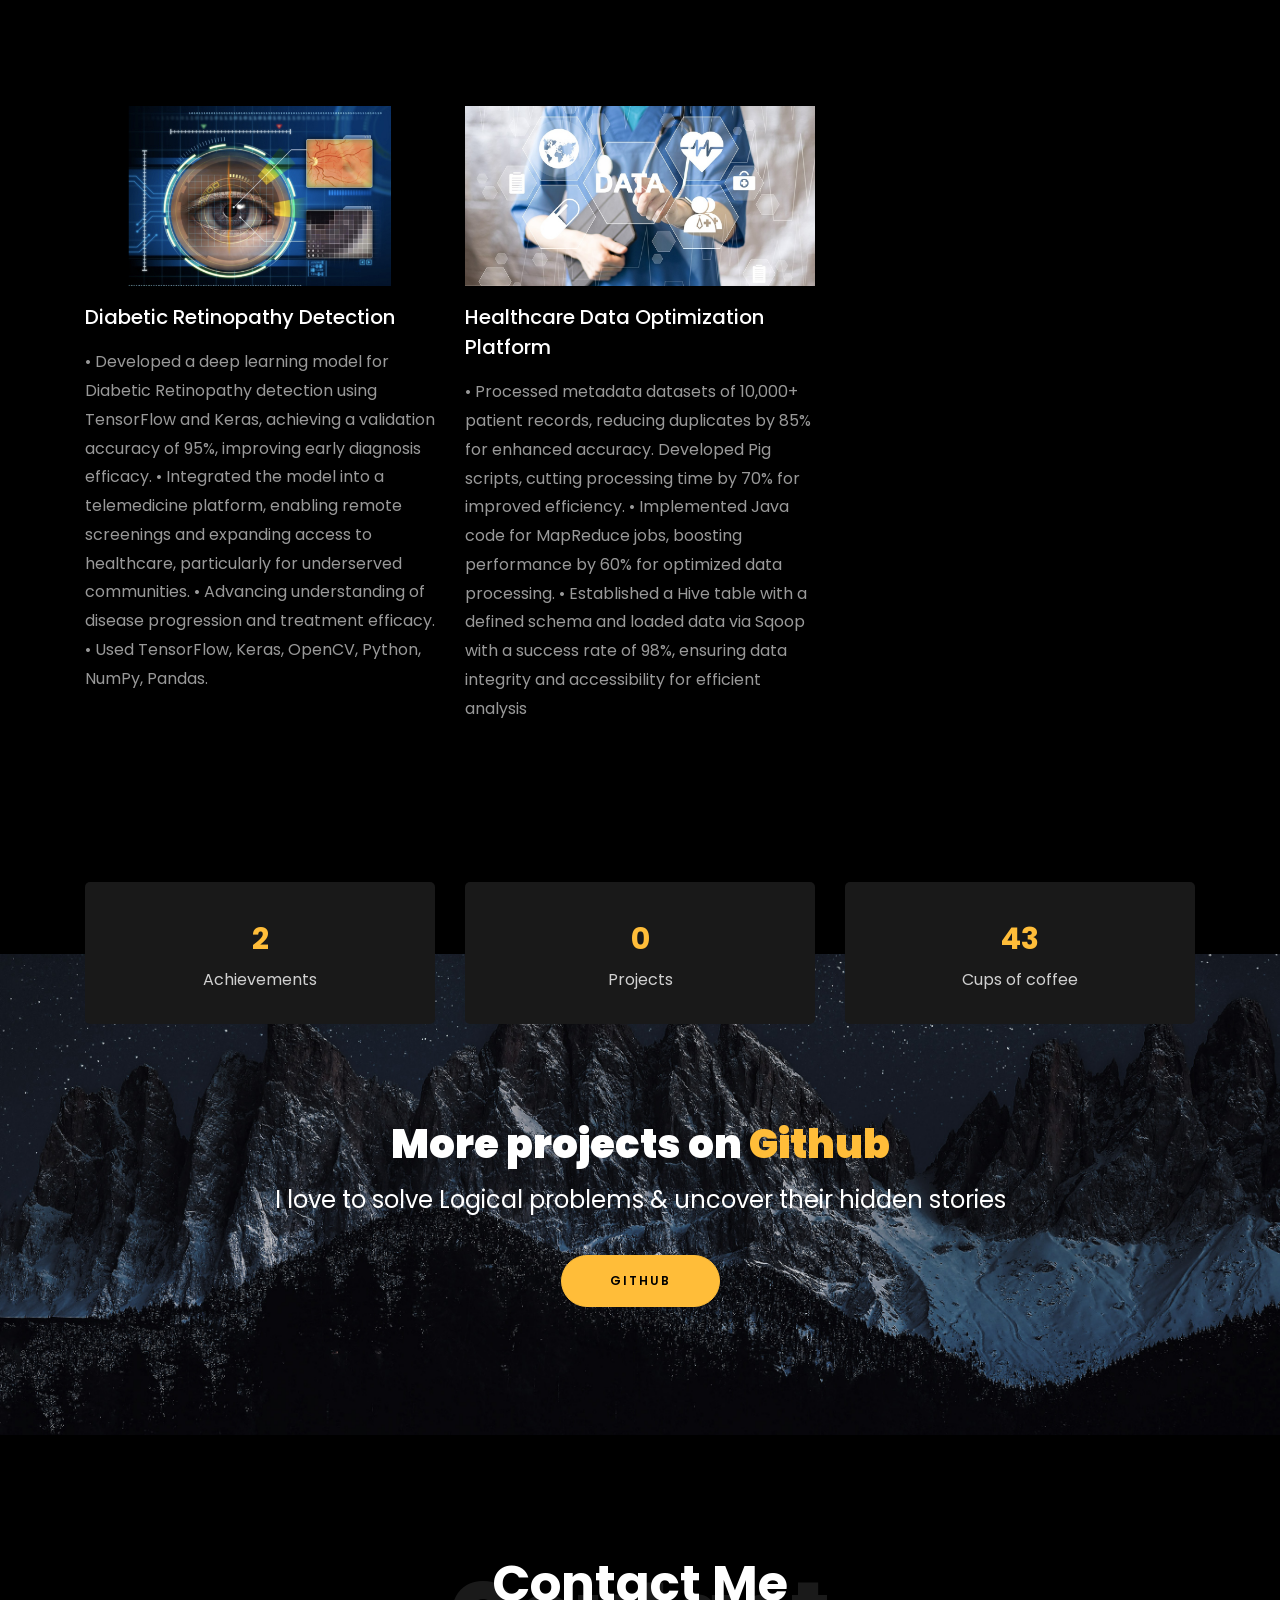
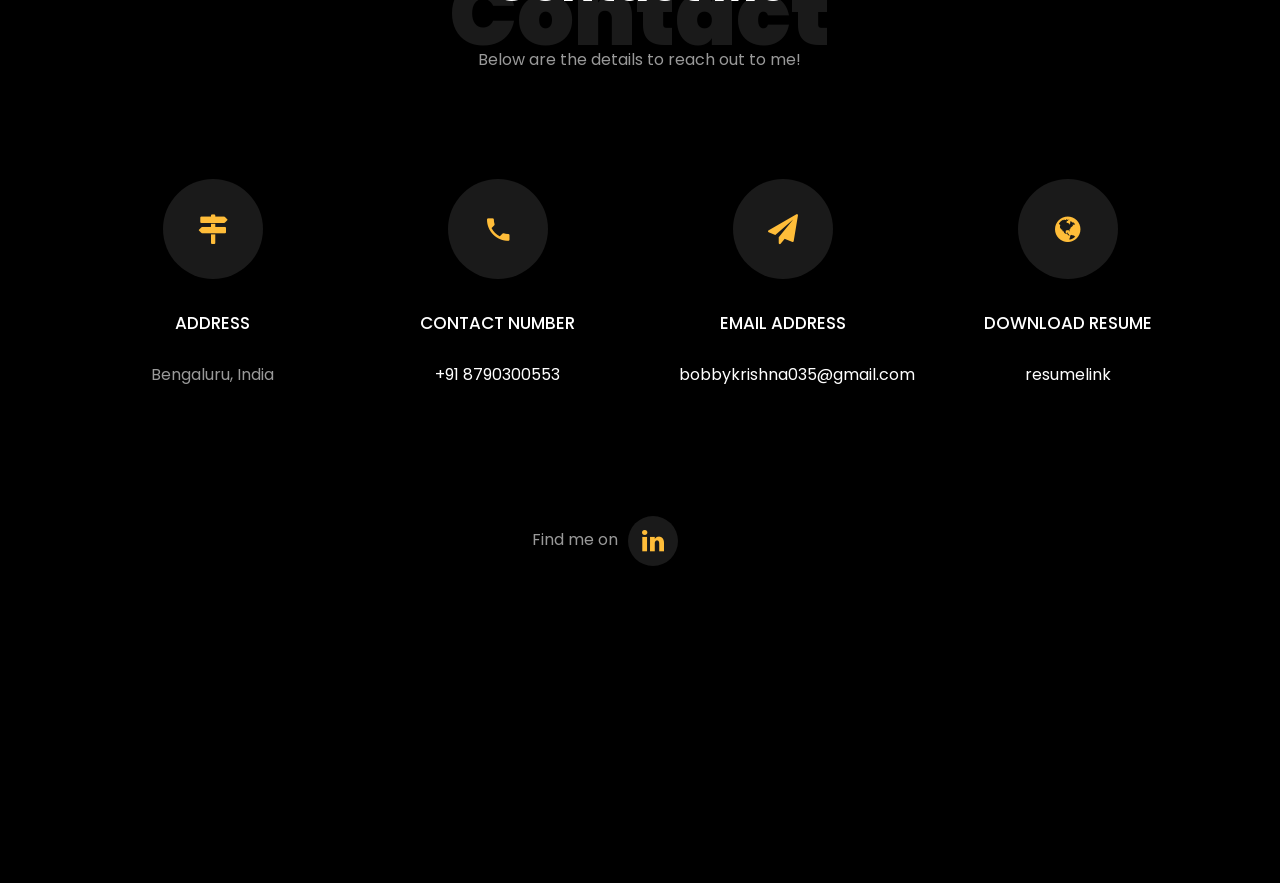
==== commit d999f862: "Update index.html" ====
--- a/index.html
+++ b/index.html
@@ -570,7 +570,7 @@
           			<span class="icon-paper-plane"></span>
           		</div>
           		<h3 class="mb-4">Email Address</h3>
-	            <p><a href="mailto:info@yoursite.com">bobbykrishna035@gmail.com</a></p>
+	            <p><a href="mailto:bobbykrishna035@gmail.com">bobbykrishna035@gmail.com</a></p>
 	          </div>
           </div>
           <div class="col-md-6 col-lg-3 d-flex ftco-animate">
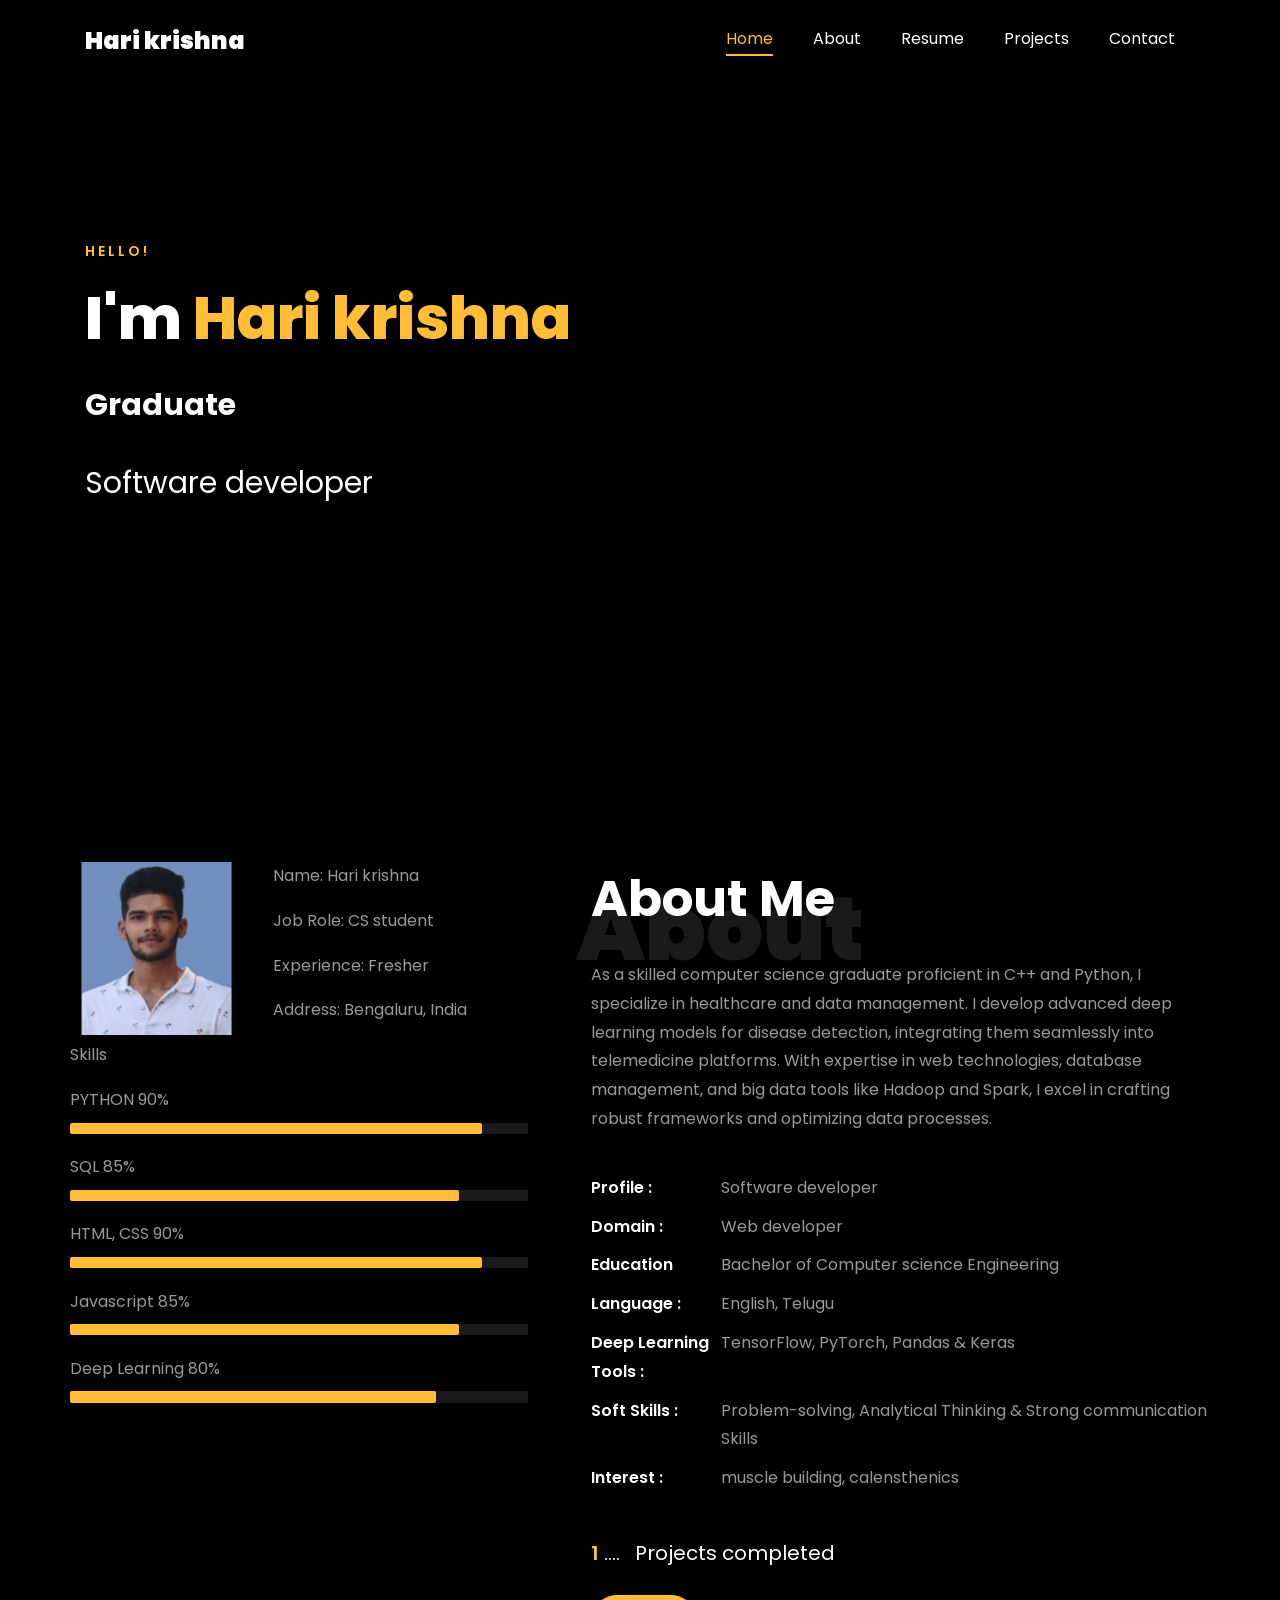
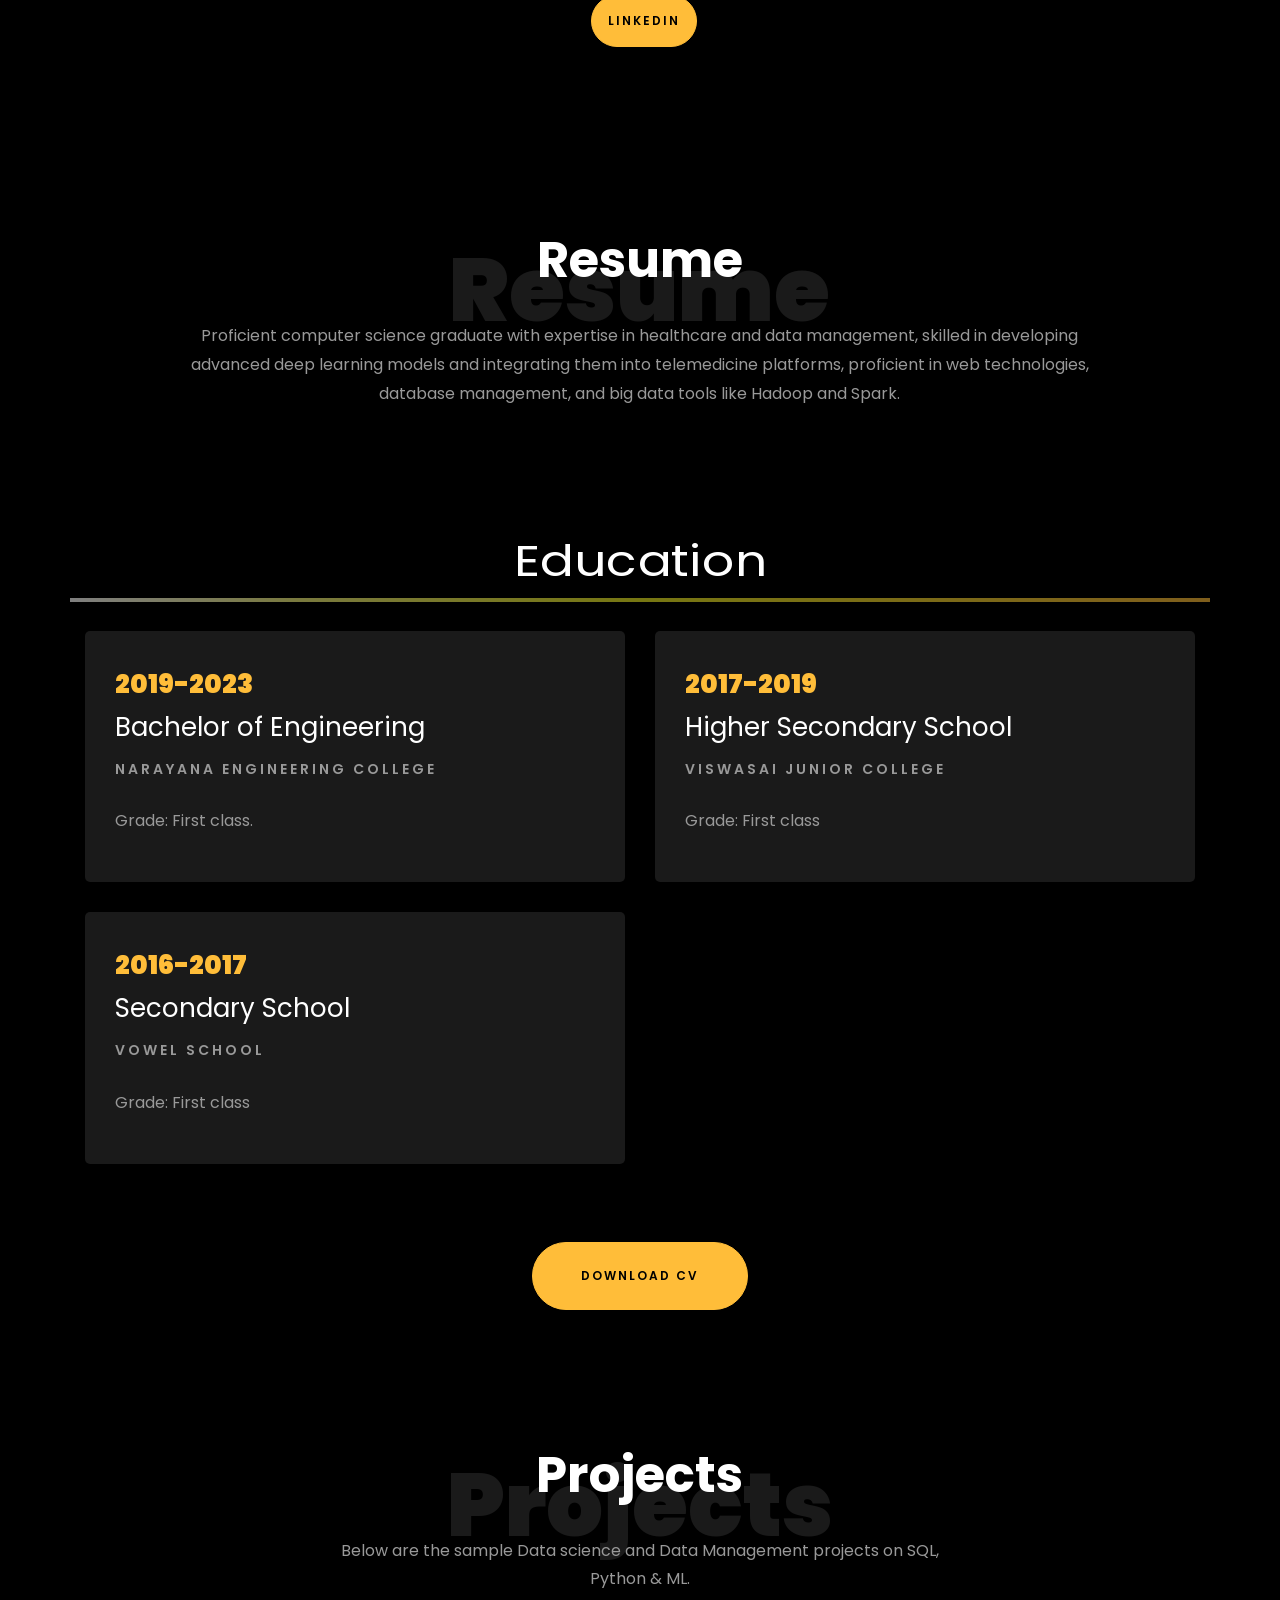
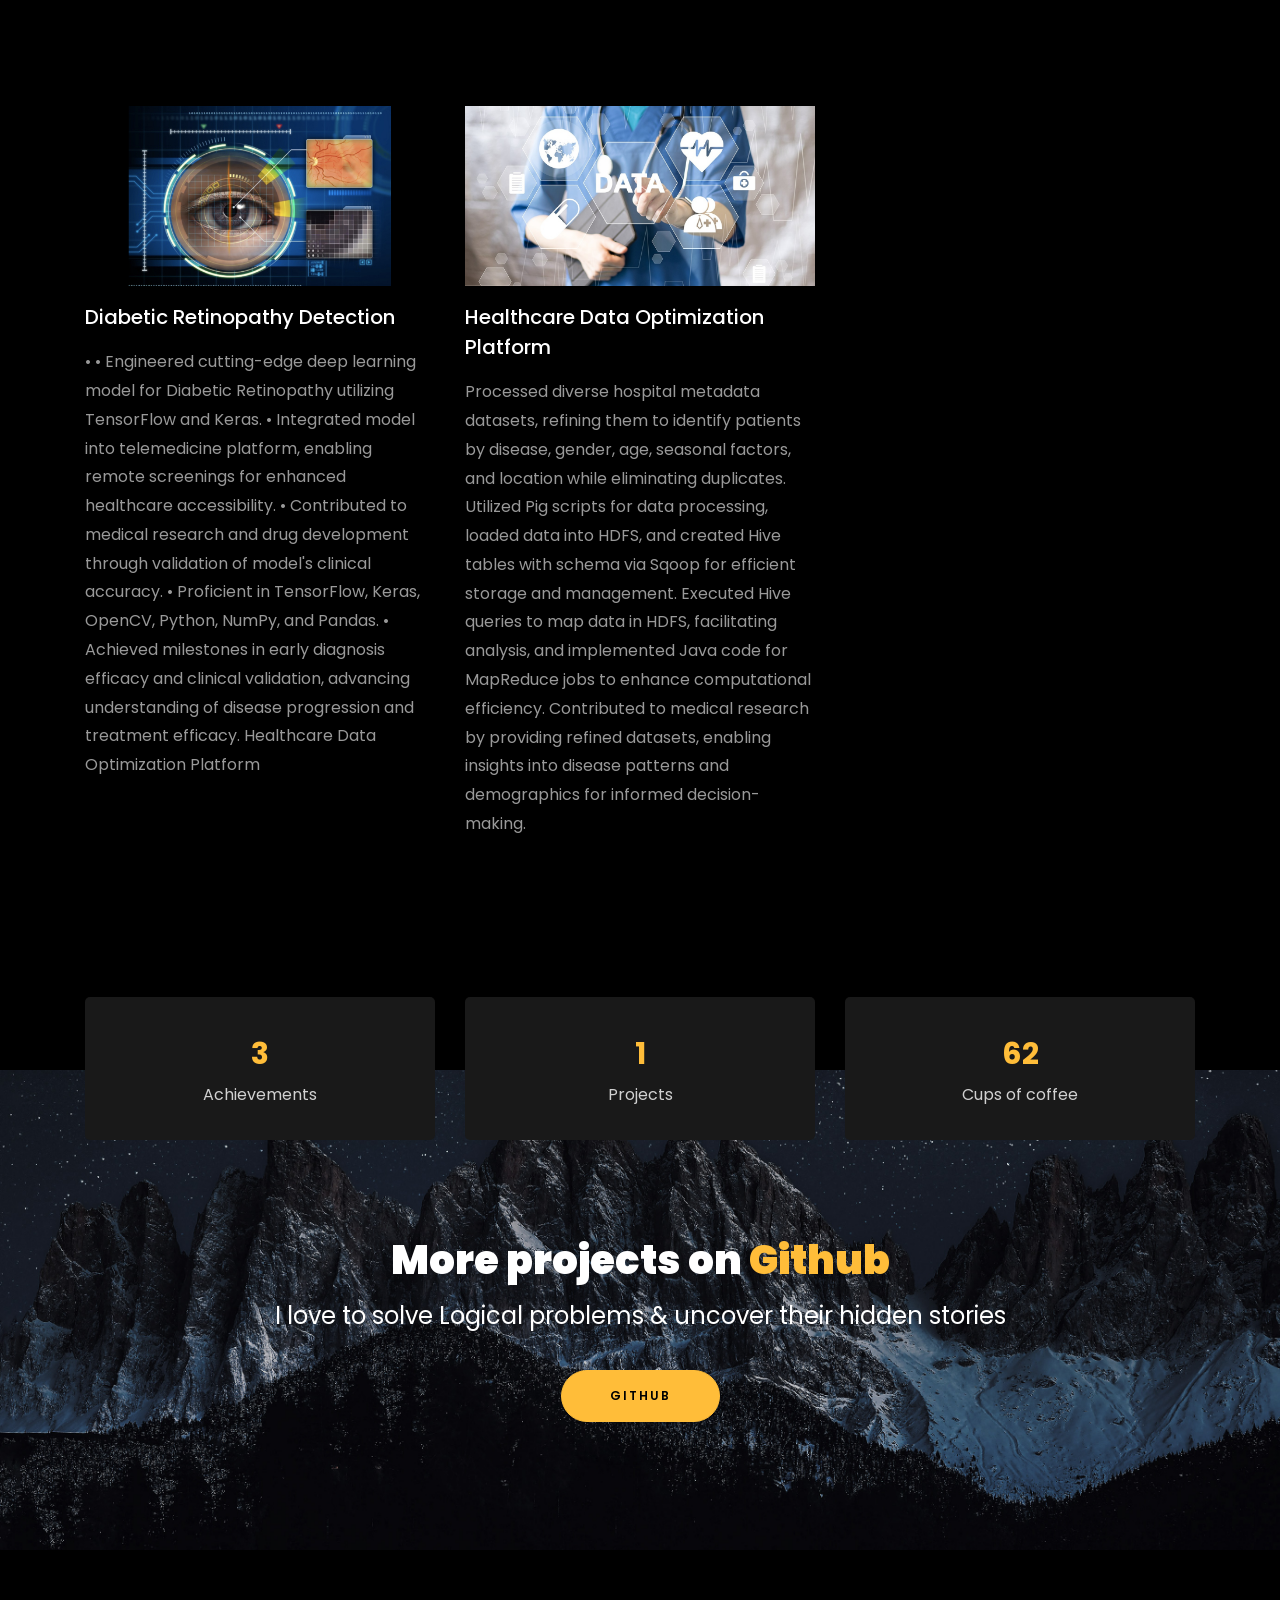
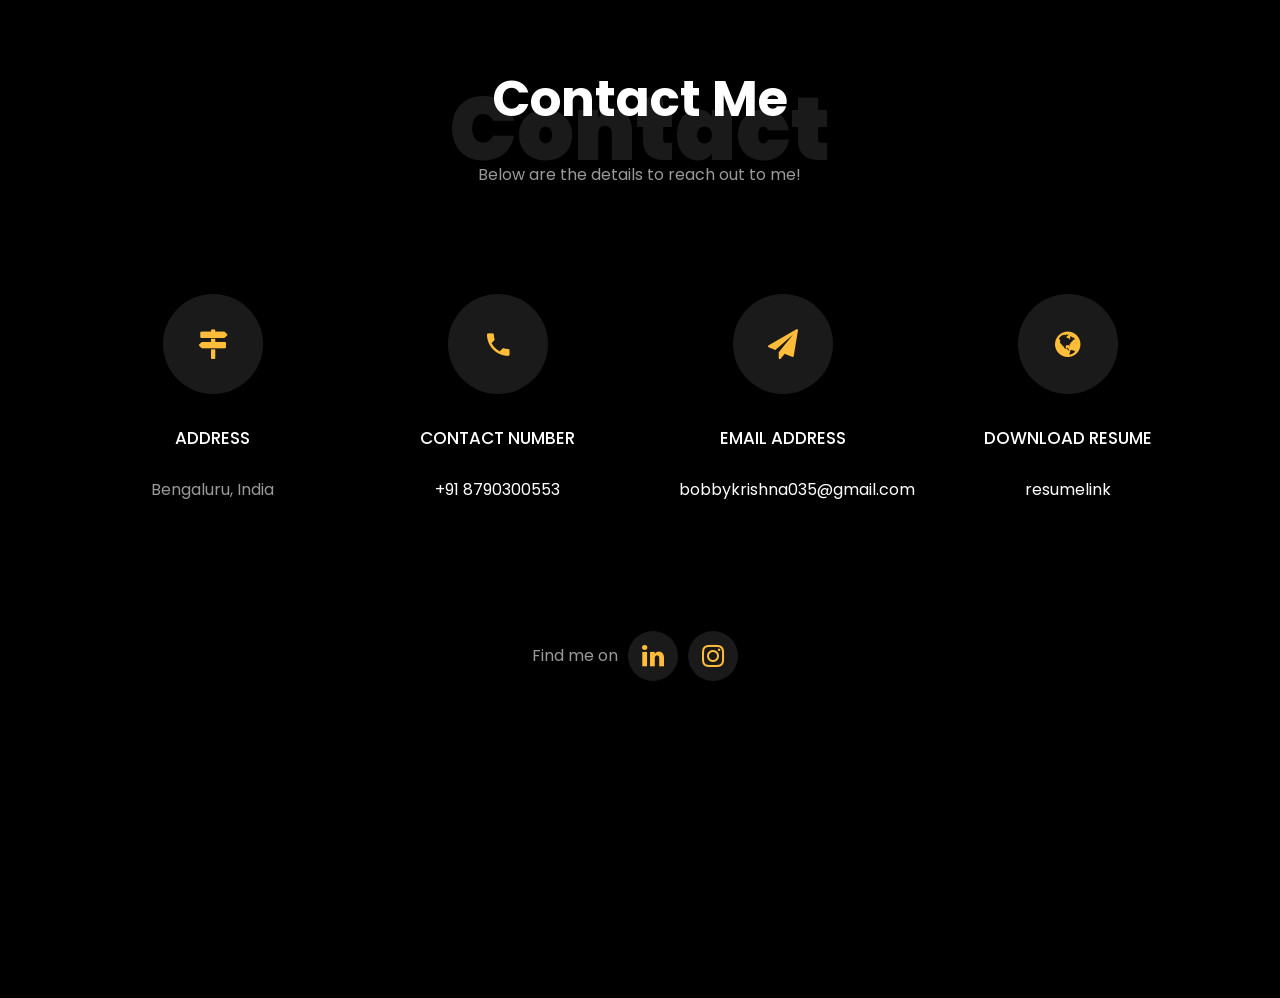
==== commit 25882962: "Update index.html" ====
--- a/index.html
+++ b/index.html
@@ -418,11 +418,11 @@
               <div class="text mt-3 float-right d-block">
 
                 <h3 class="heading"><a href="">Diabetic Retinopathy Detection</a></h3>
-                <p>• Developed a deep learning model for Diabetic Retinopathy detection using TensorFlow and Keras, achieving a validation accuracy of 95%, improving early diagnosis efficacy.
-					•	Integrated the model into a telemedicine platform, enabling remote screenings and expanding access to healthcare, particularly for underserved communities.
-					•	Advancing understanding of disease progression and treatment efficacy.
-					•	Used TensorFlow, Keras, OpenCV, Python, NumPy, Pandas.
-					</p>
+                <p>• •	Engineered cutting-edge deep learning model for Diabetic Retinopathy utilizing TensorFlow and Keras.
+•	Integrated model into telemedicine platform, enabling remote screenings for enhanced healthcare accessibility.
+•	Contributed to medical research and drug development through validation of model's clinical accuracy.
+•	Proficient in TensorFlow, Keras, OpenCV, Python, NumPy, and Pandas.
+•	Achieved milestones in early diagnosis efficacy and clinical validation, advancing understanding of disease progression and treatment efficacy.  Healthcare Data Optimization Platform </p>
               </div>
             </div>
           </div>
@@ -433,9 +433,10 @@
               <div class="text mt-3 float-right d-block">
 
                 <h3 class="heading"><a href="">Healthcare Data Optimization Platform </a></h3>
-                <p>•	Processed metadata datasets of 10,000+ patient records, reducing duplicates by 85% for enhanced accuracy. Developed Pig scripts, cutting processing time by 70% for improved efficiency.
-					•	Implemented Java code for MapReduce jobs, boosting performance by 60% for optimized data processing.
-					•	Established a Hive table with a defined schema and loaded data via Sqoop with a success rate of 98%, ensuring data integrity and accessibility for efficient analysis</p>
+                <p>Processed diverse hospital metadata datasets, refining them to identify patients by disease, gender, age, seasonal factors, and location while eliminating duplicates.
+Utilized Pig scripts for data processing, loaded data into HDFS, and created Hive tables with schema via Sqoop for efficient storage and management.
+Executed Hive queries to map data in HDFS, facilitating analysis, and implemented Java code for MapReduce jobs to enhance computational efficiency.
+Contributed to medical research by providing refined datasets, enabling insights into disease patterns and demographics for informed decision-making.</p>
               </div>
             </div>
           <!-- </div>
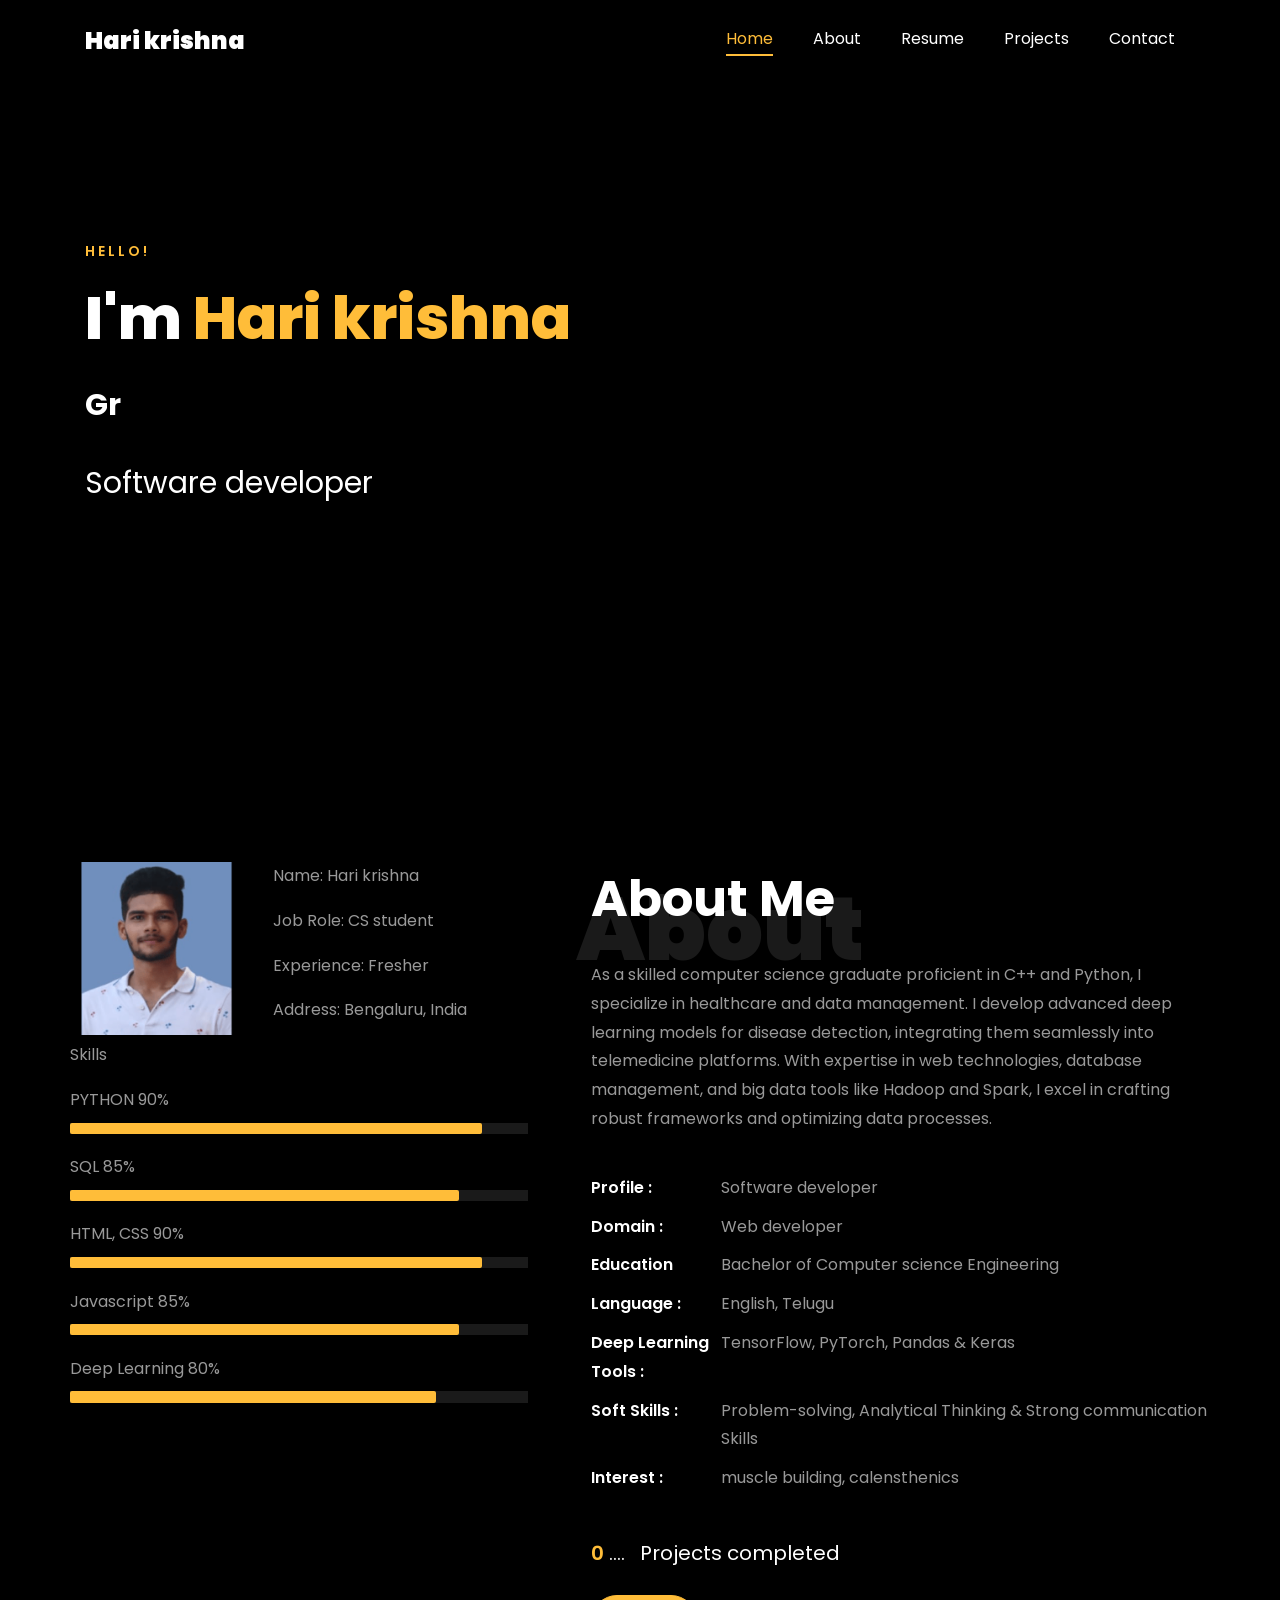
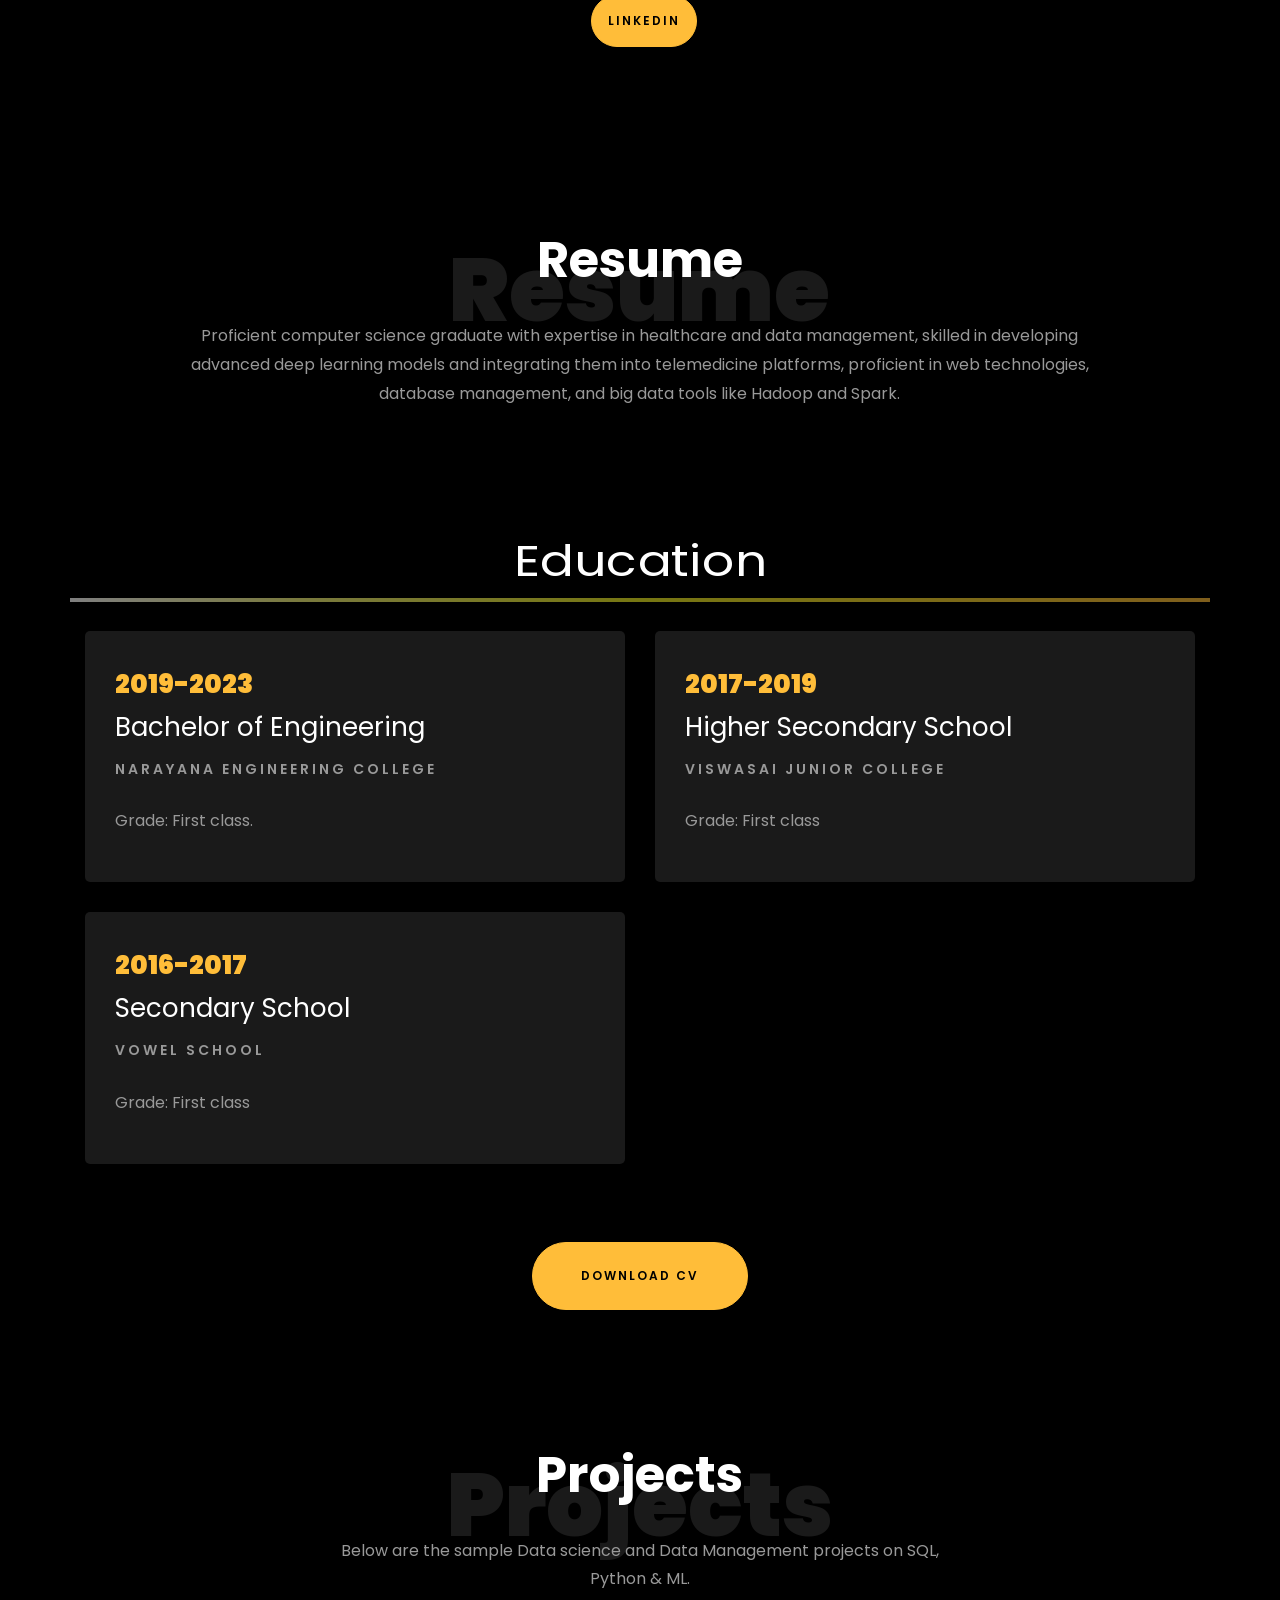
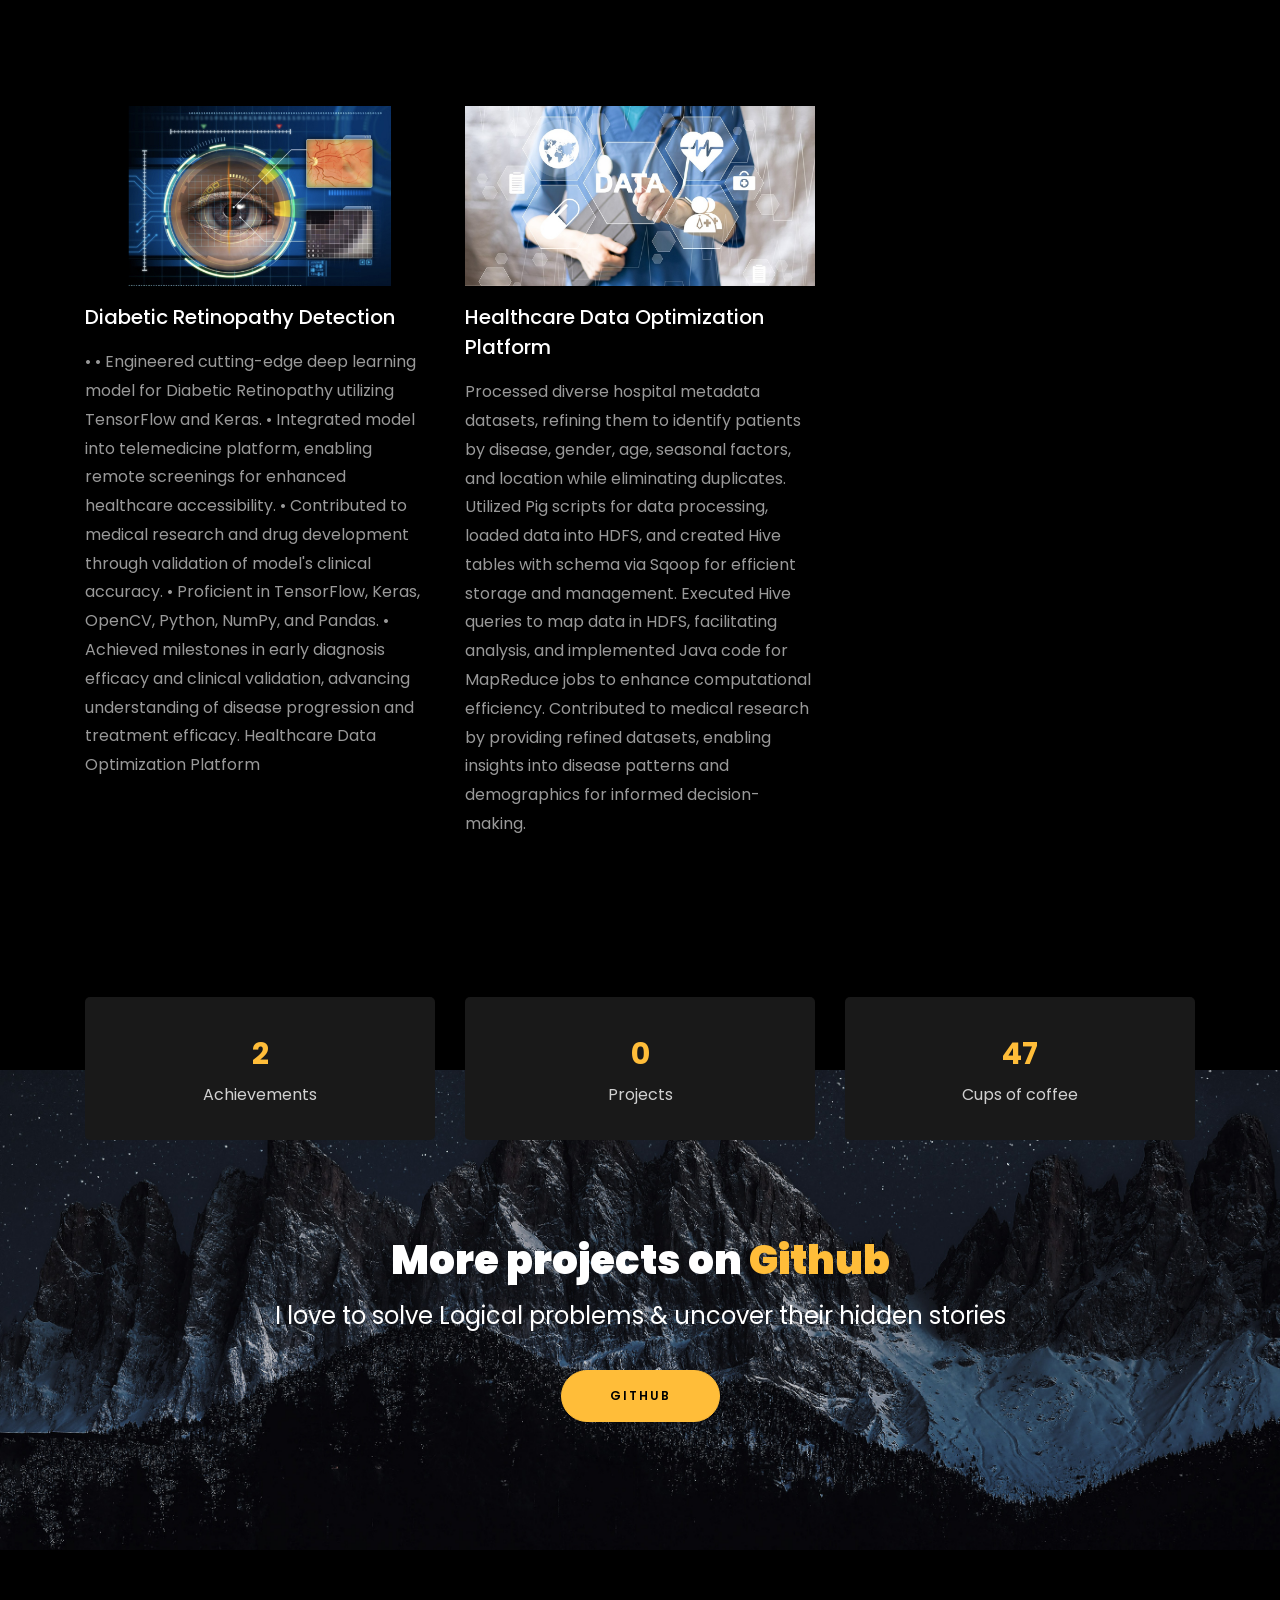
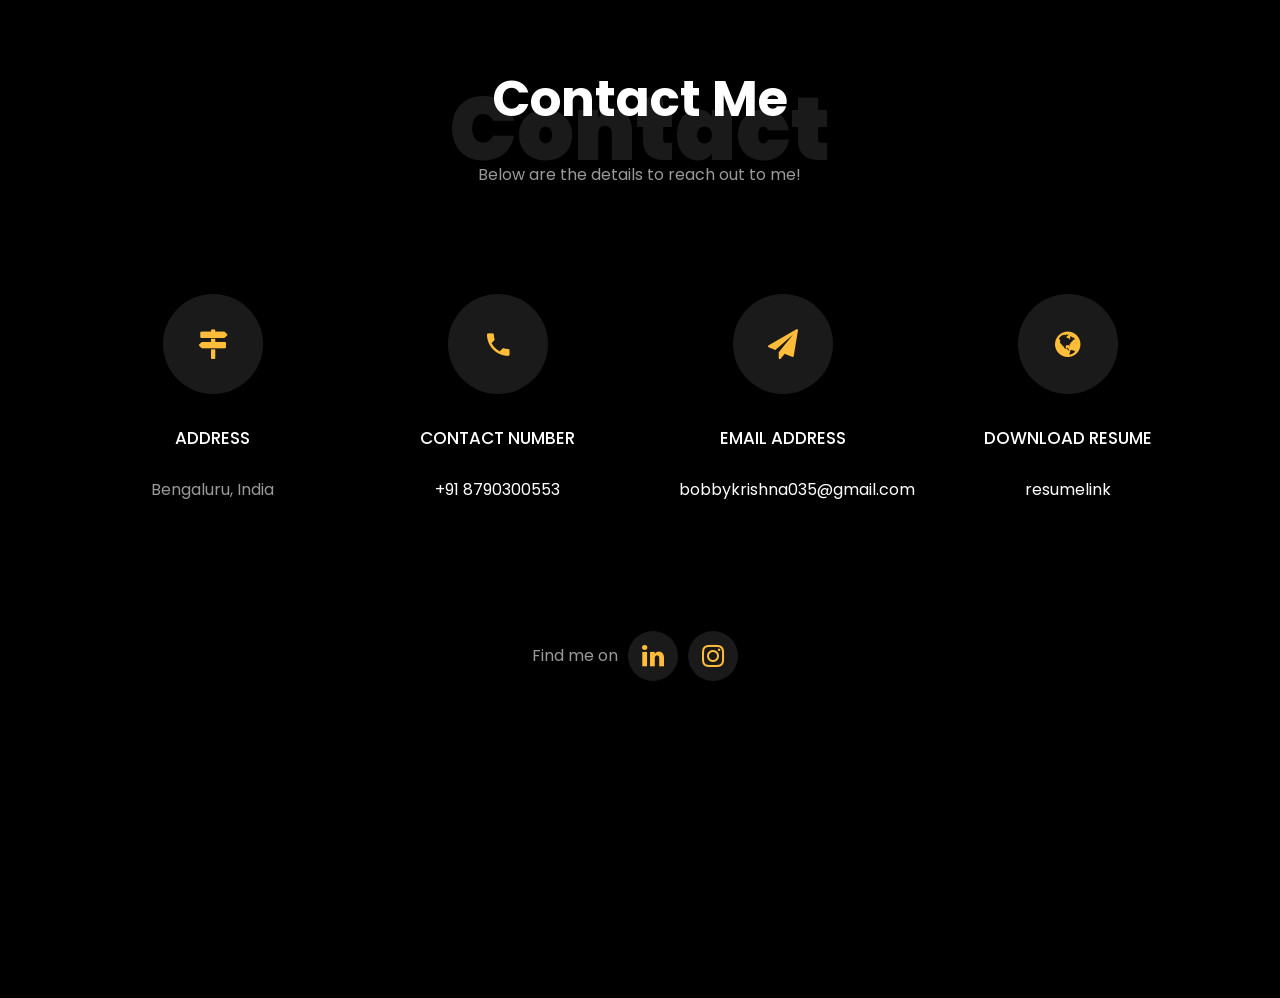
==== commit bff42659: "Update index.html" ====
--- a/index.html
+++ b/index.html
@@ -393,7 +393,7 @@
 
     		<div class="row justify-content-center mt-5">
     			<div class="col-md-6 text-center ftco-animate">
-    				<p><a href="https://drive.google.com/file/d/11_BkOaDHthADw4sZCVUDrgKwgEOBGCWj/view?usp=drive_link" class="btn btn-primary py-4 px-5">Download CV</a></p>
+    				<p><a href="https://drive.google.com/file/d/1_Z7qkdUF5Ndf_WveKd8TuGRbbcSJiUco/view?usp=sharing" class="btn btn-primary py-4 px-5">Download CV</a></p>
     			</div>
     		</div>
     	</div>
@@ -580,7 +580,7 @@
           			<span class="icon-globe"></span>
           		</div>
           		<h3 class="mb-4">Download Resume</h3>
-	            <p><a href="https://drive.google.com/drive/folders/19j-FzxebvJjAAVPuiWvGRM3oNeEChzuI?usp=sharing">resumelink</a></p>
+	            <p><a href="https://drive.google.com/file/d/1_Z7qkdUF5Ndf_WveKd8TuGRbbcSJiUco/view?usp=sharing">resumelink</a></p>
 	          </div>
           </div>
 
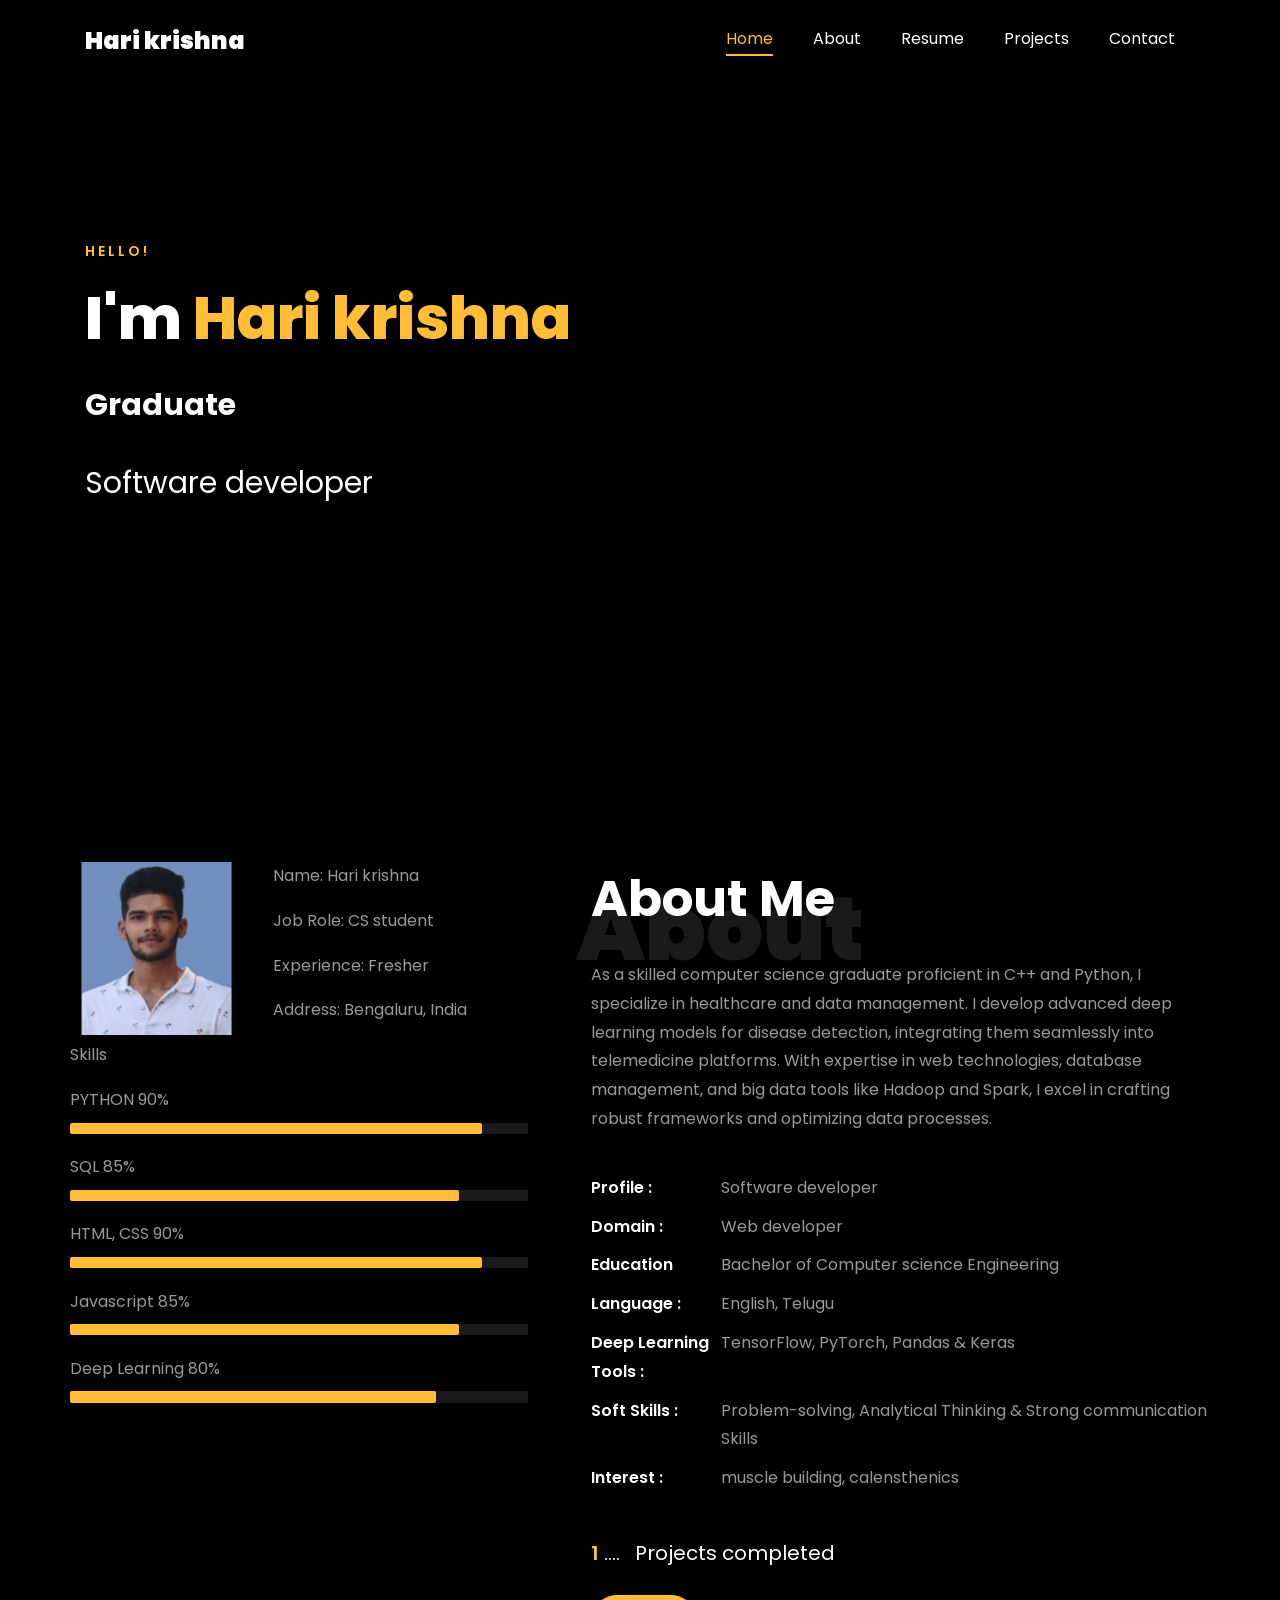
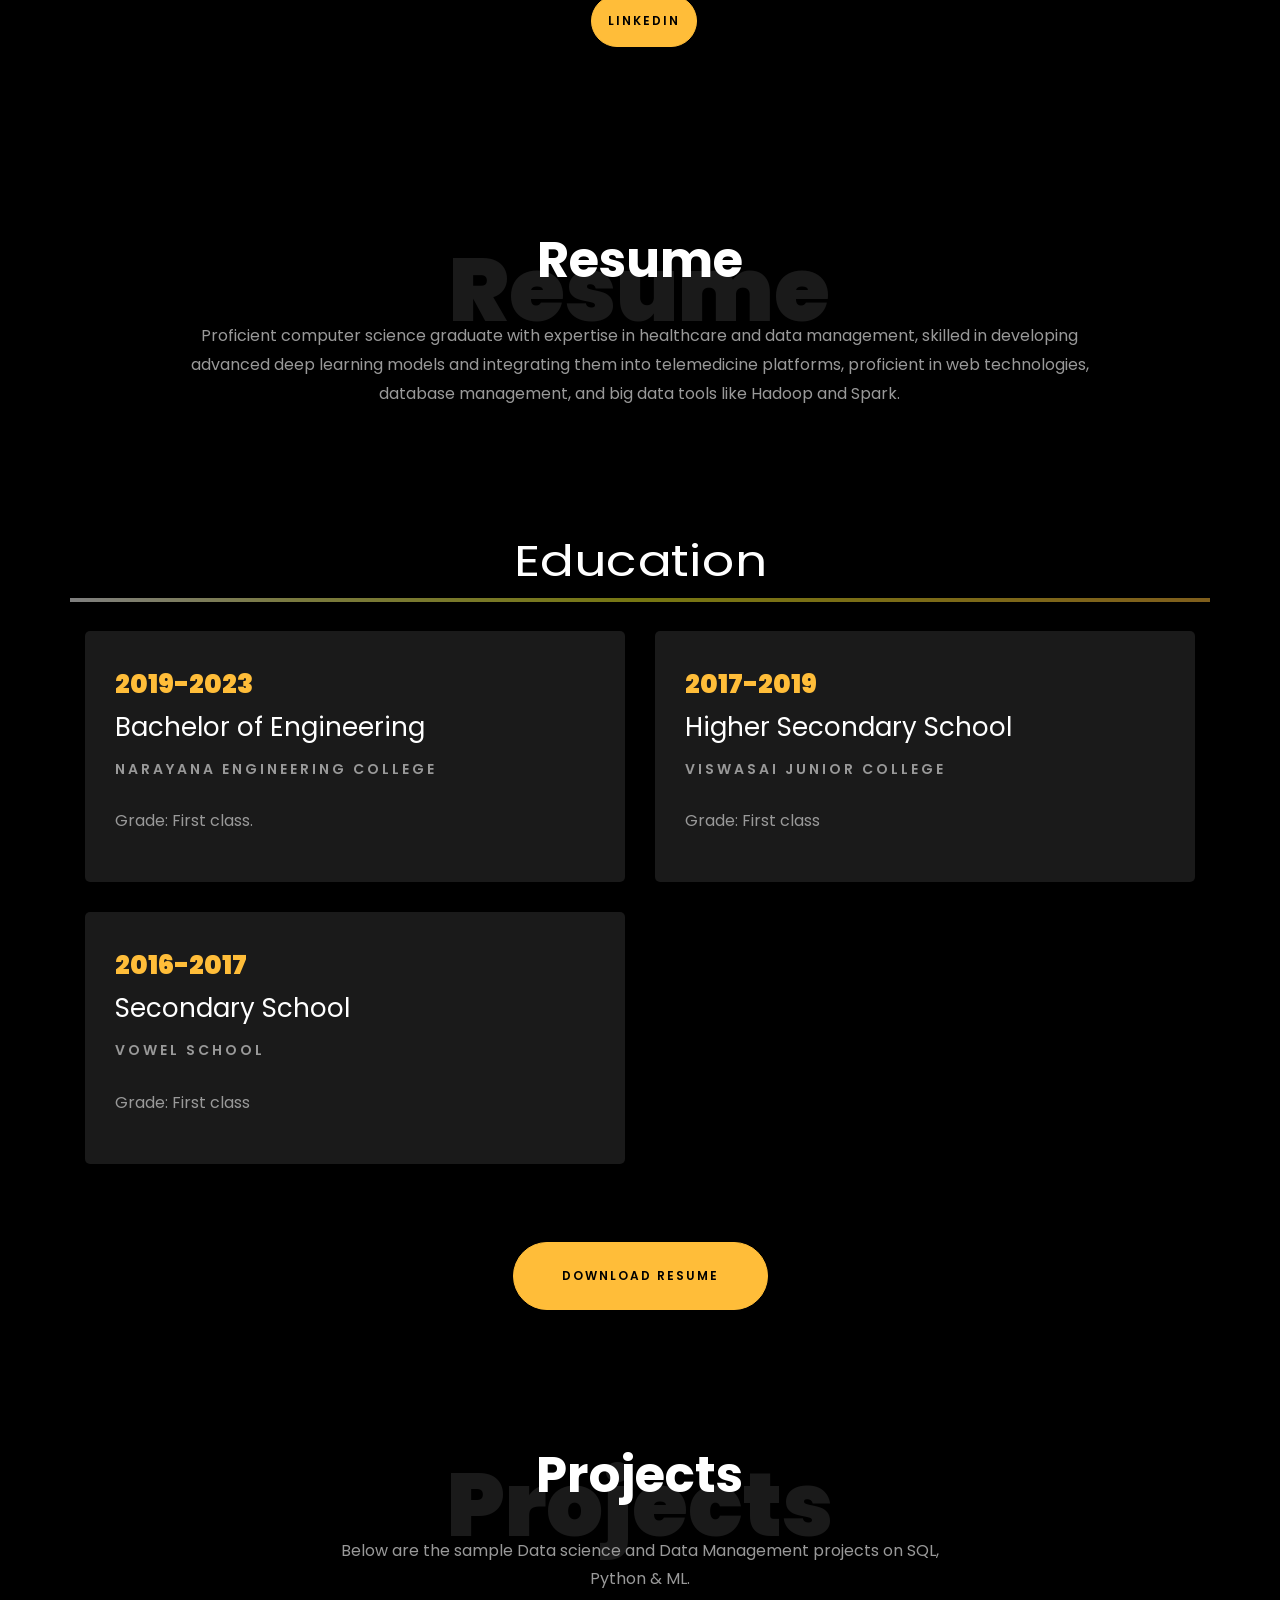
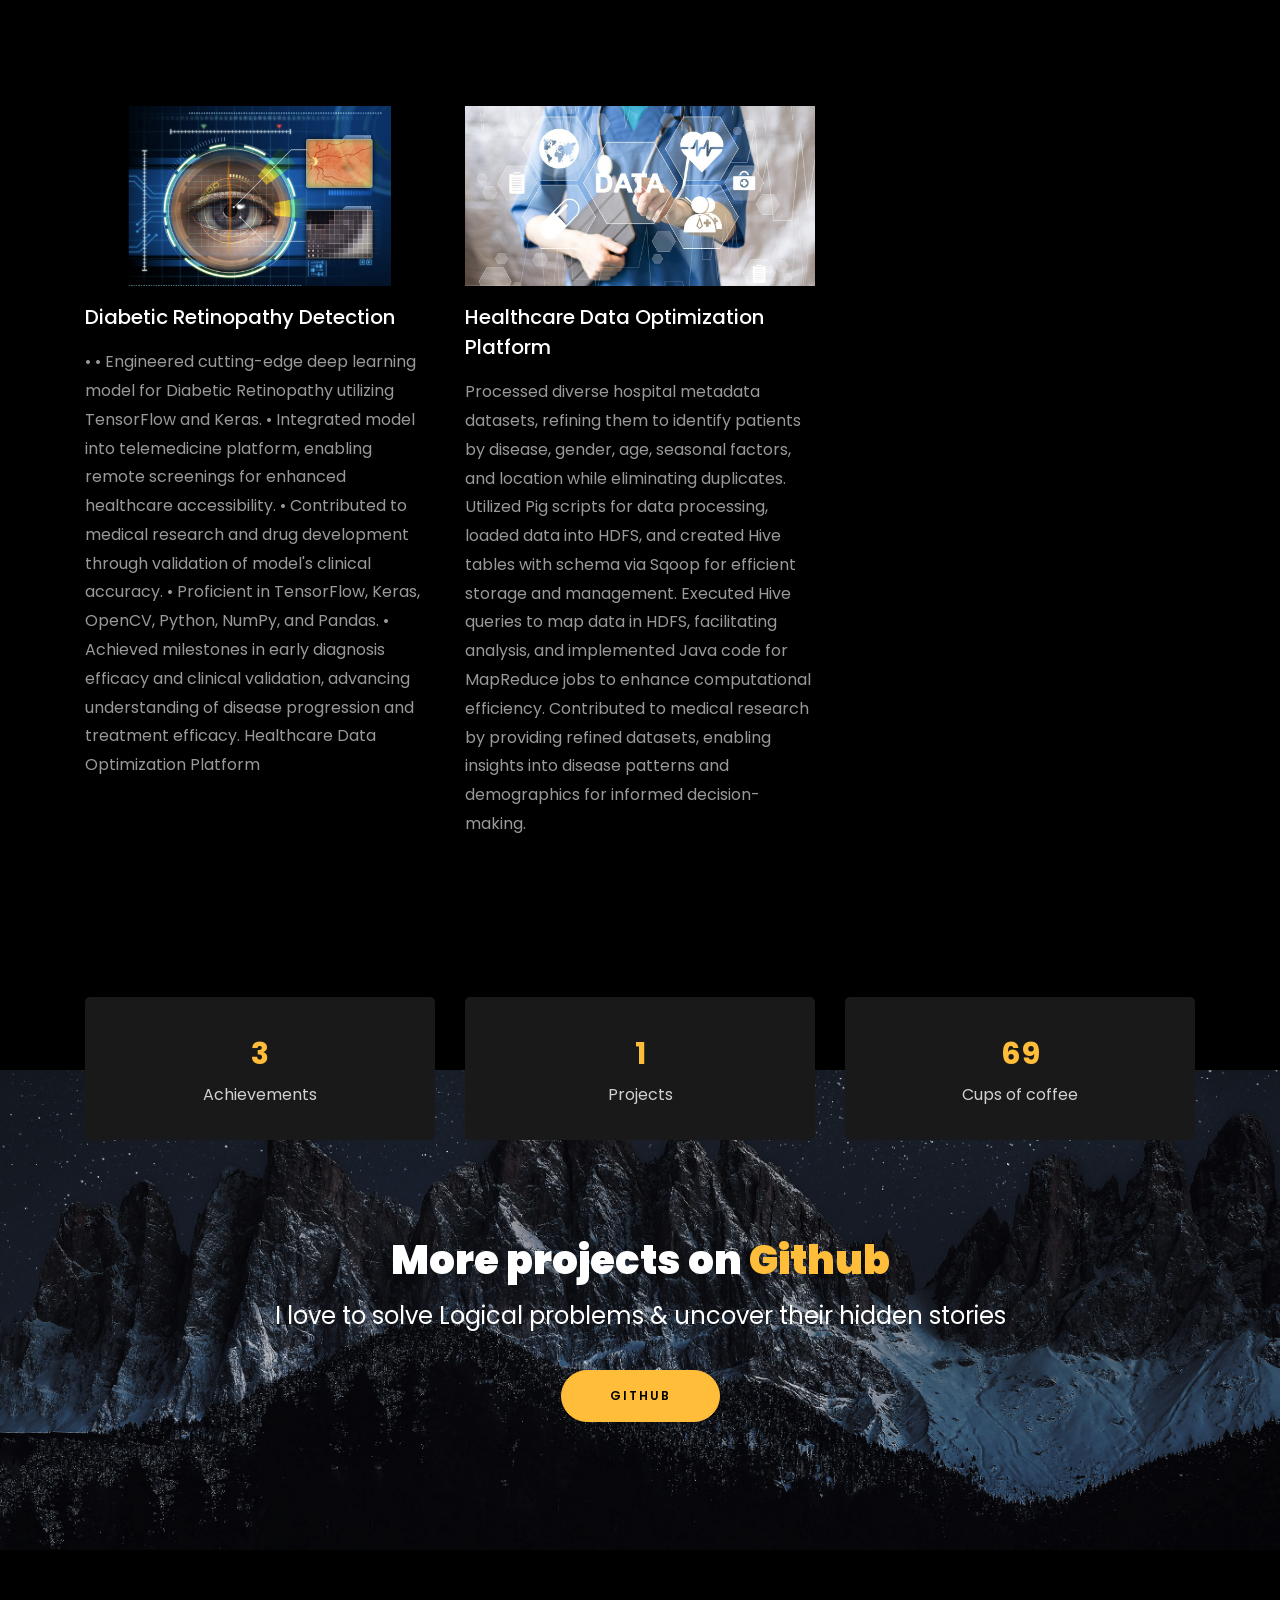
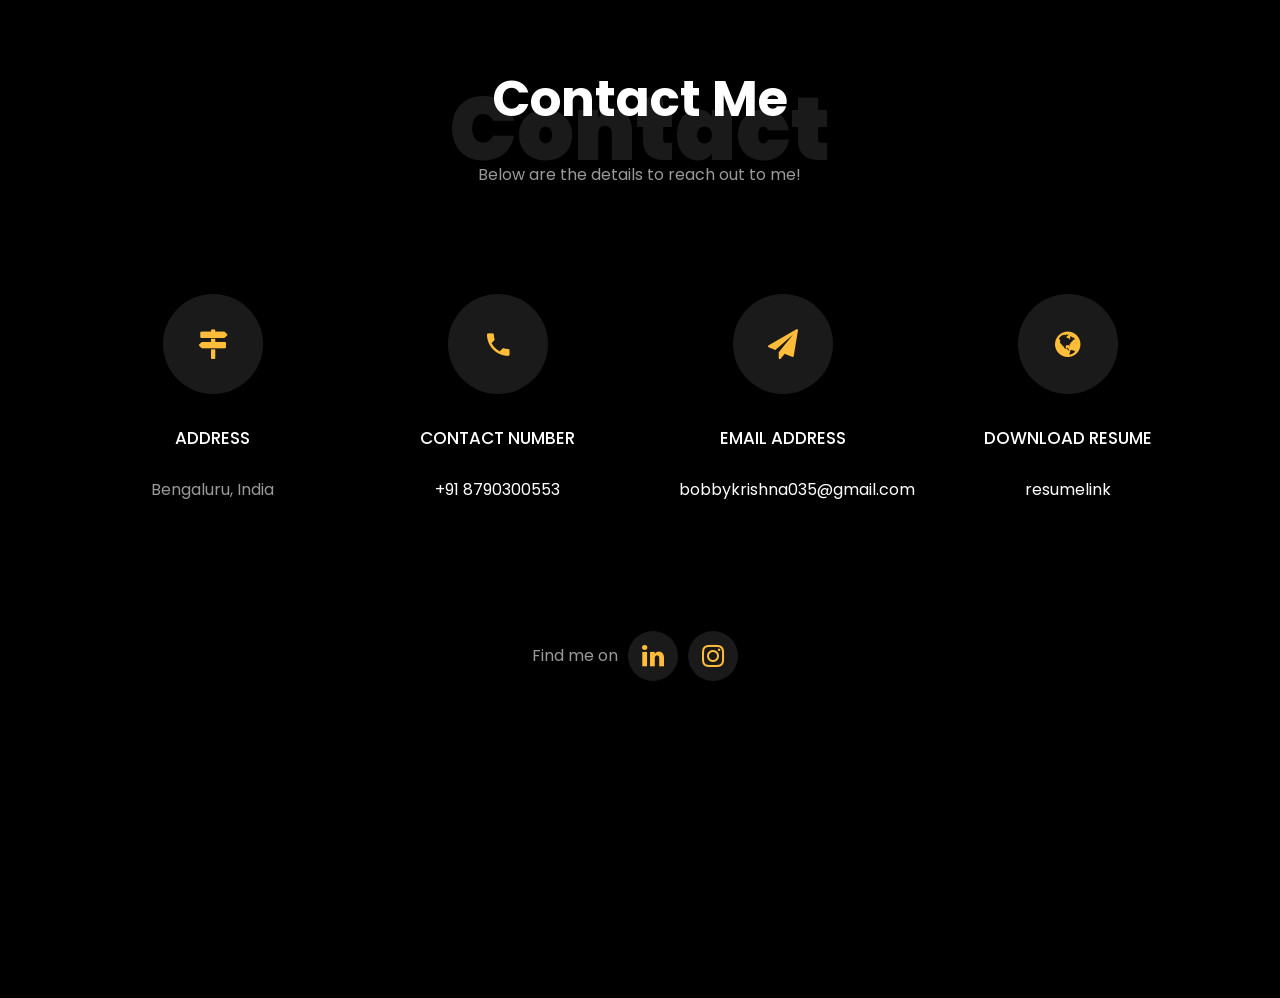
==== commit a2a8546e: "Update index.html" ====
--- a/index.html
+++ b/index.html
@@ -393,7 +393,7 @@
 
     		<div class="row justify-content-center mt-5">
     			<div class="col-md-6 text-center ftco-animate">
-    				<p><a href="https://drive.google.com/file/d/1_Z7qkdUF5Ndf_WveKd8TuGRbbcSJiUco/view?usp=sharing" class="btn btn-primary py-4 px-5">Download CV</a></p>
+    				<p><a href="https://drive.google.com/file/d/1_Z7qkdUF5Ndf_WveKd8TuGRbbcSJiUco/view?usp=sharing" class="btn btn-primary py-4 px-5">Download resume</a></p>
     			</div>
     		</div>
     	</div>
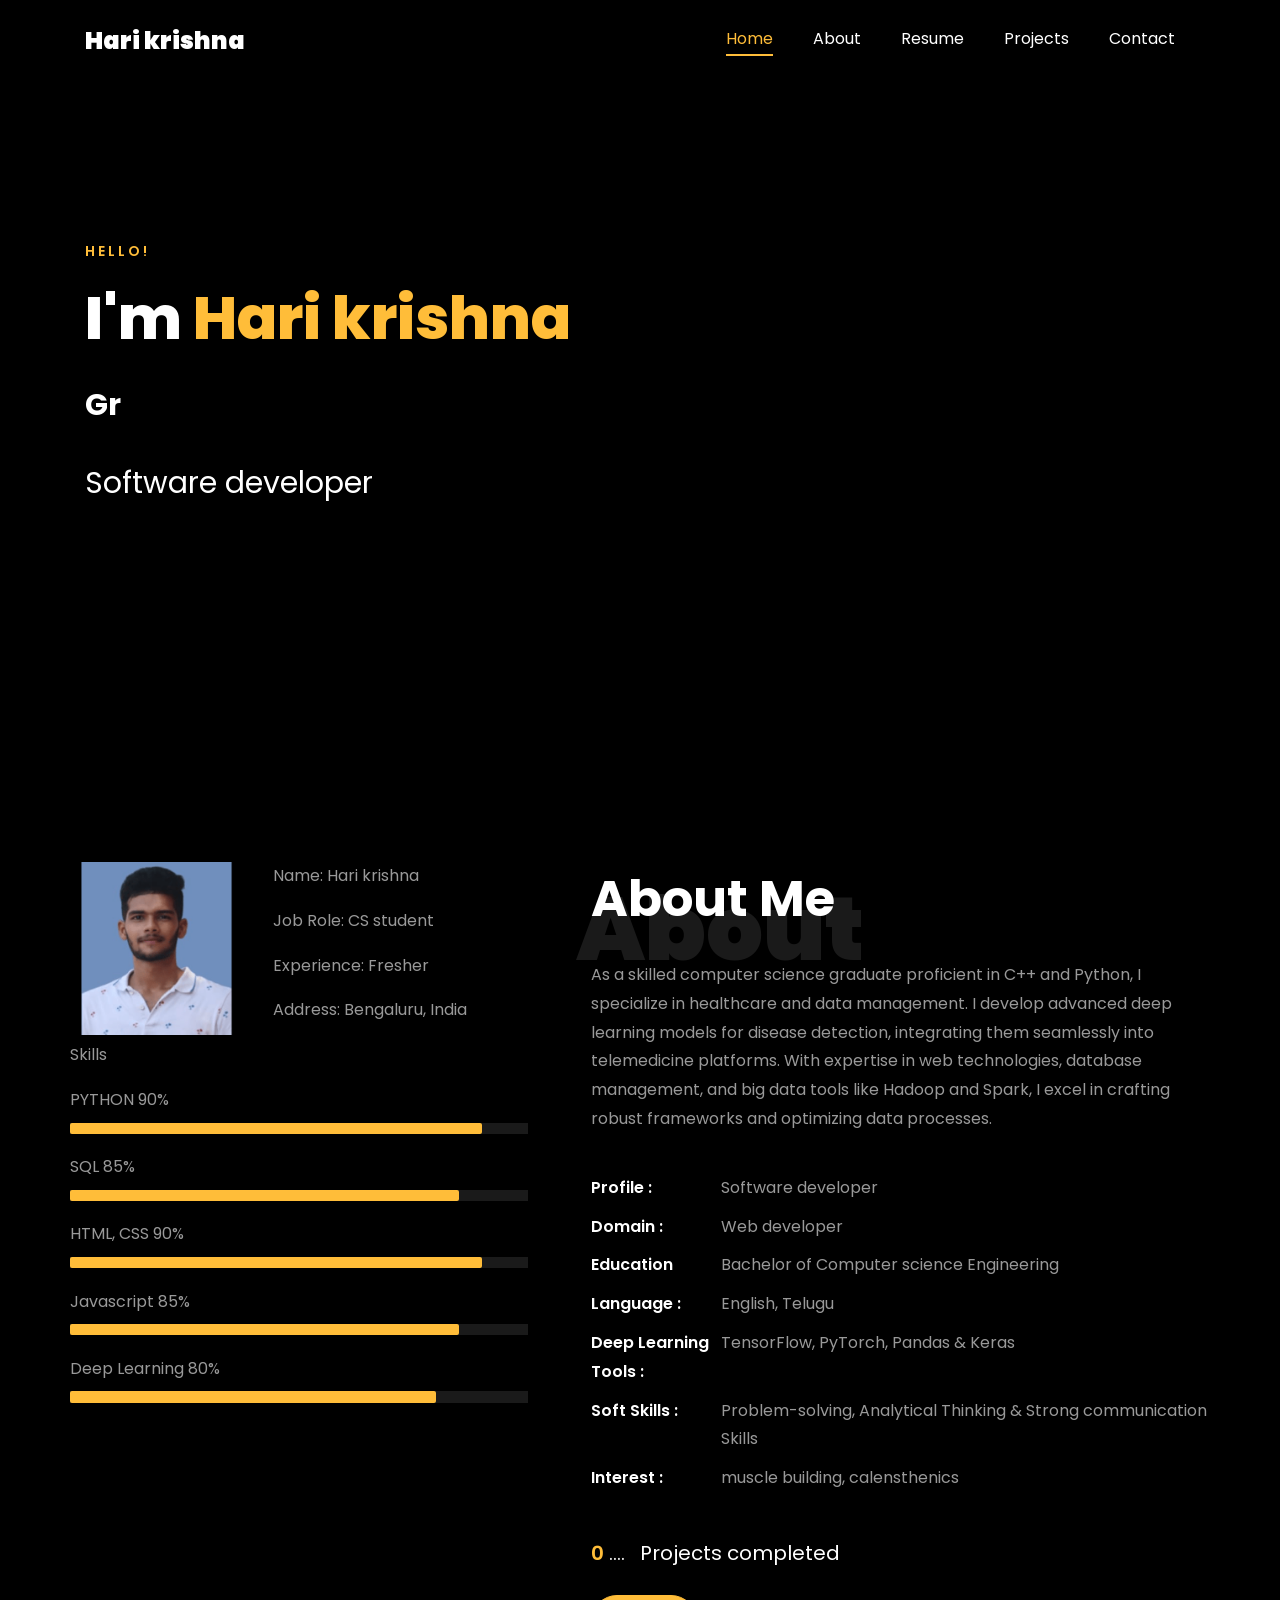
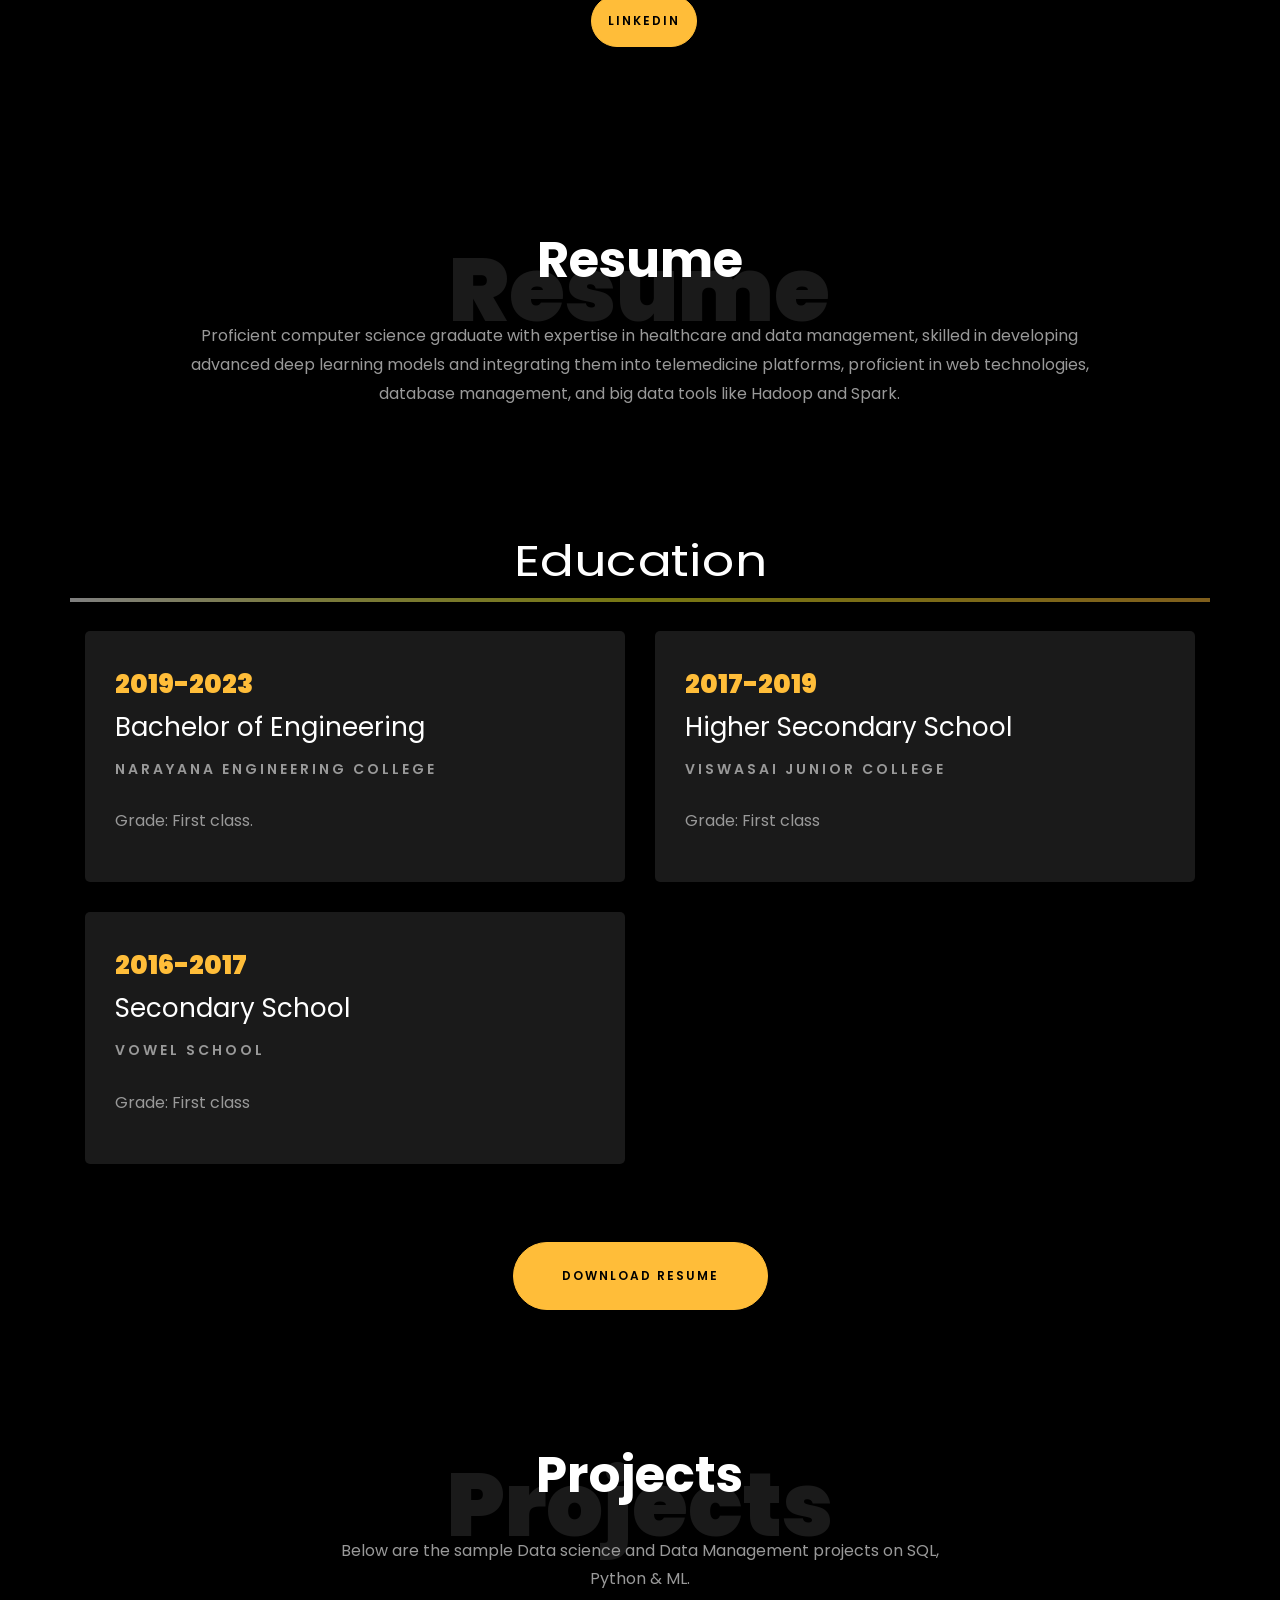
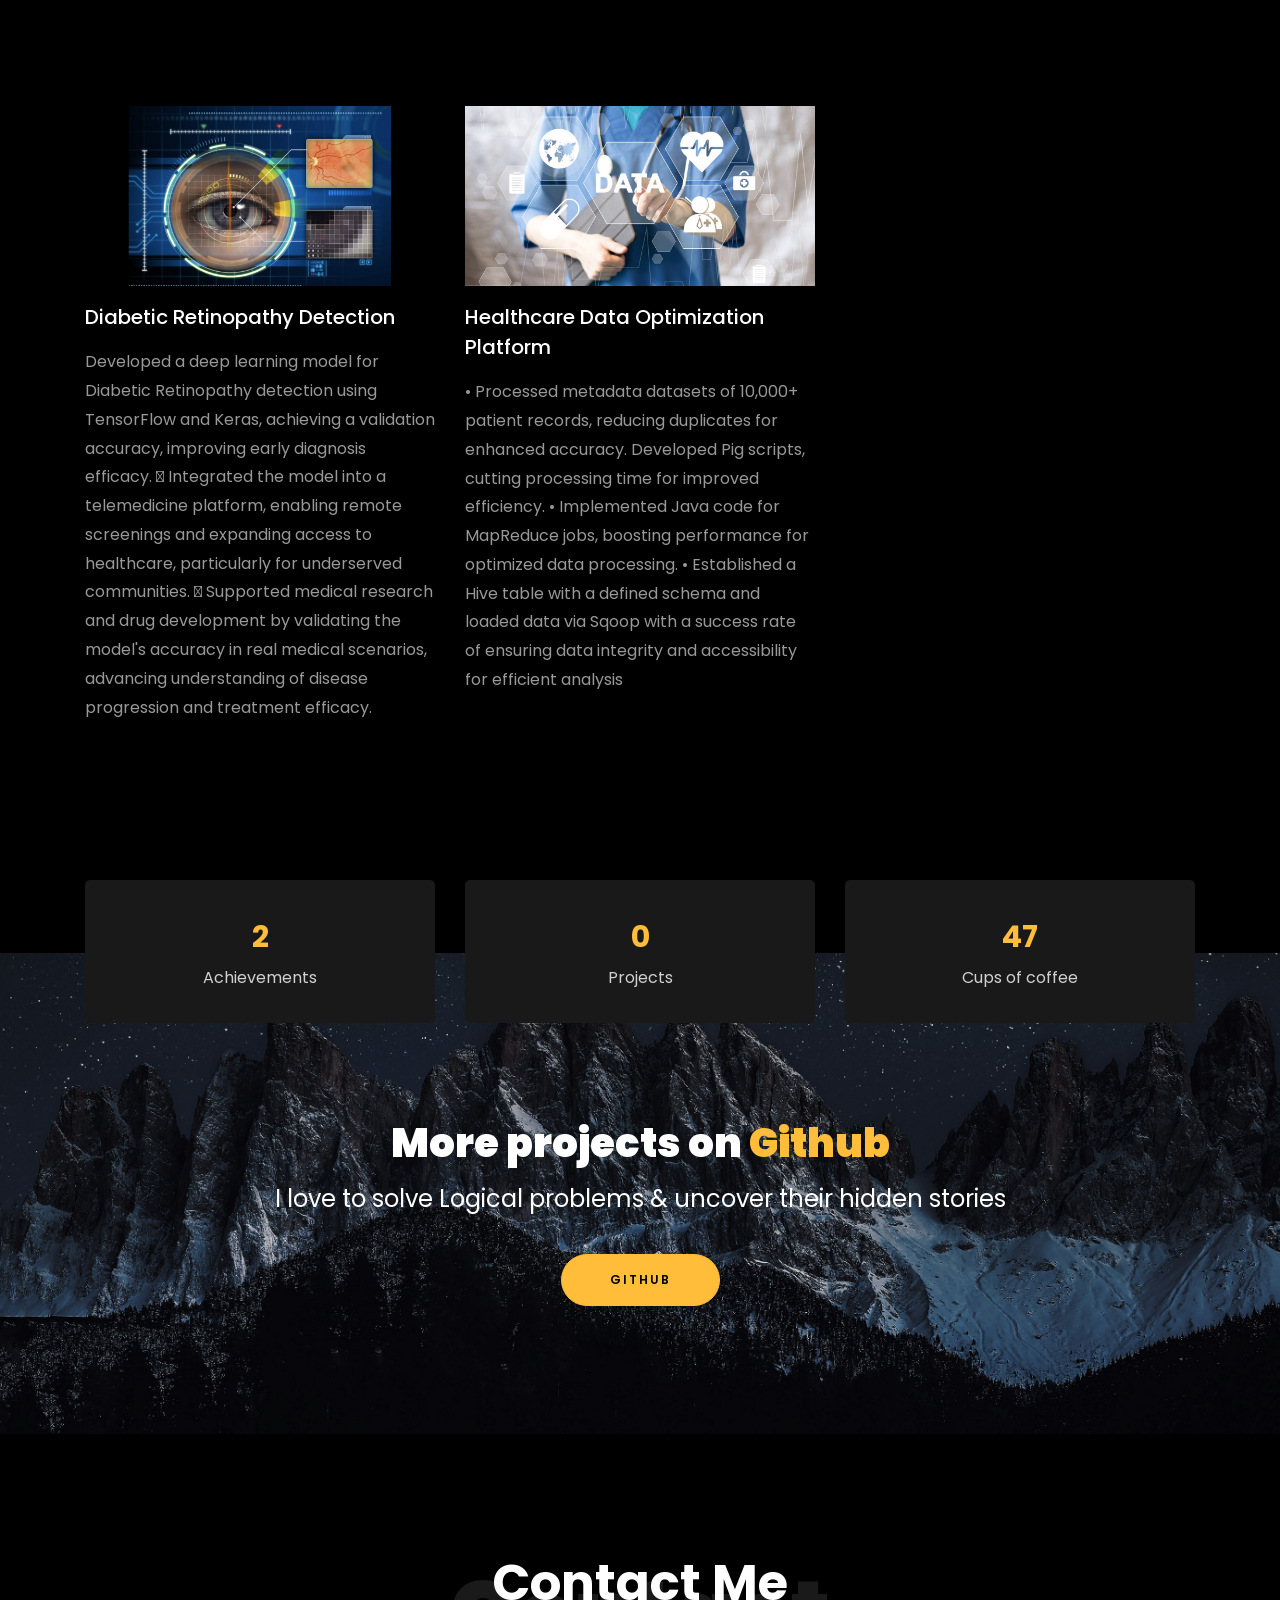
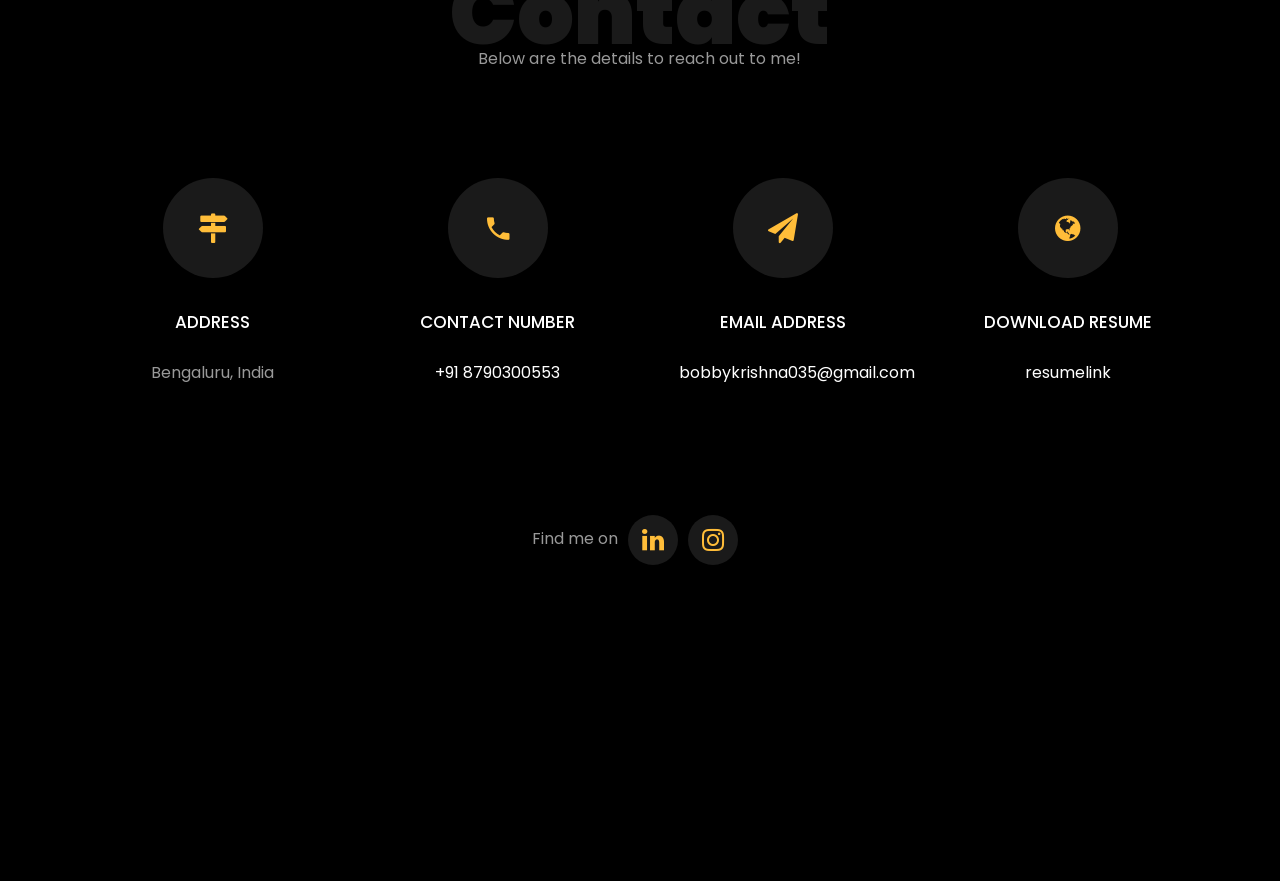
==== commit 46aca8d5: "Update index.html" ====
--- a/index.html
+++ b/index.html
@@ -418,11 +418,12 @@
               <div class="text mt-3 float-right d-block">
 
                 <h3 class="heading"><a href="">Diabetic Retinopathy Detection</a></h3>
-                <p>• •	Engineered cutting-edge deep learning model for Diabetic Retinopathy utilizing TensorFlow and Keras.
-•	Integrated model into telemedicine platform, enabling remote screenings for enhanced healthcare accessibility.
-•	Contributed to medical research and drug development through validation of model's clinical accuracy.
-•	Proficient in TensorFlow, Keras, OpenCV, Python, NumPy, and Pandas.
-•	Achieved milestones in early diagnosis efficacy and clinical validation, advancing understanding of disease progression and treatment efficacy.  Healthcare Data Optimization Platform </p>
+                <p>Developed a deep learning model for Diabetic Retinopathy detection using TensorFlow and Keras,
+achieving a validation accuracy, improving early diagnosis efficacy.
+ Integrated the model into a telemedicine platform, enabling remote screenings and expanding access
+to healthcare, particularly for underserved communities.
+ Supported medical research and drug development by validating the model's accuracy in real medical
+scenarios, advancing understanding of disease progression and treatment efficacy. </p>
               </div>
             </div>
           </div>
@@ -433,10 +434,9 @@
               <div class="text mt-3 float-right d-block">
 
                 <h3 class="heading"><a href="">Healthcare Data Optimization Platform </a></h3>
-                <p>Processed diverse hospital metadata datasets, refining them to identify patients by disease, gender, age, seasonal factors, and location while eliminating duplicates.
-Utilized Pig scripts for data processing, loaded data into HDFS, and created Hive tables with schema via Sqoop for efficient storage and management.
-Executed Hive queries to map data in HDFS, facilitating analysis, and implemented Java code for MapReduce jobs to enhance computational efficiency.
-Contributed to medical research by providing refined datasets, enabling insights into disease patterns and demographics for informed decision-making.</p>
+                <p>•	Processed metadata datasets of 10,000+ patient records, reducing duplicates for enhanced accuracy. Developed Pig scripts, cutting processing time for improved efficiency.
+•	Implemented Java code for MapReduce jobs, boosting performance for optimized data processing.
+•	Established a Hive table with a defined schema and loaded data via Sqoop with a success rate of ensuring data integrity and accessibility for efficient analysis</p>
               </div>
             </div>
           <!-- </div>
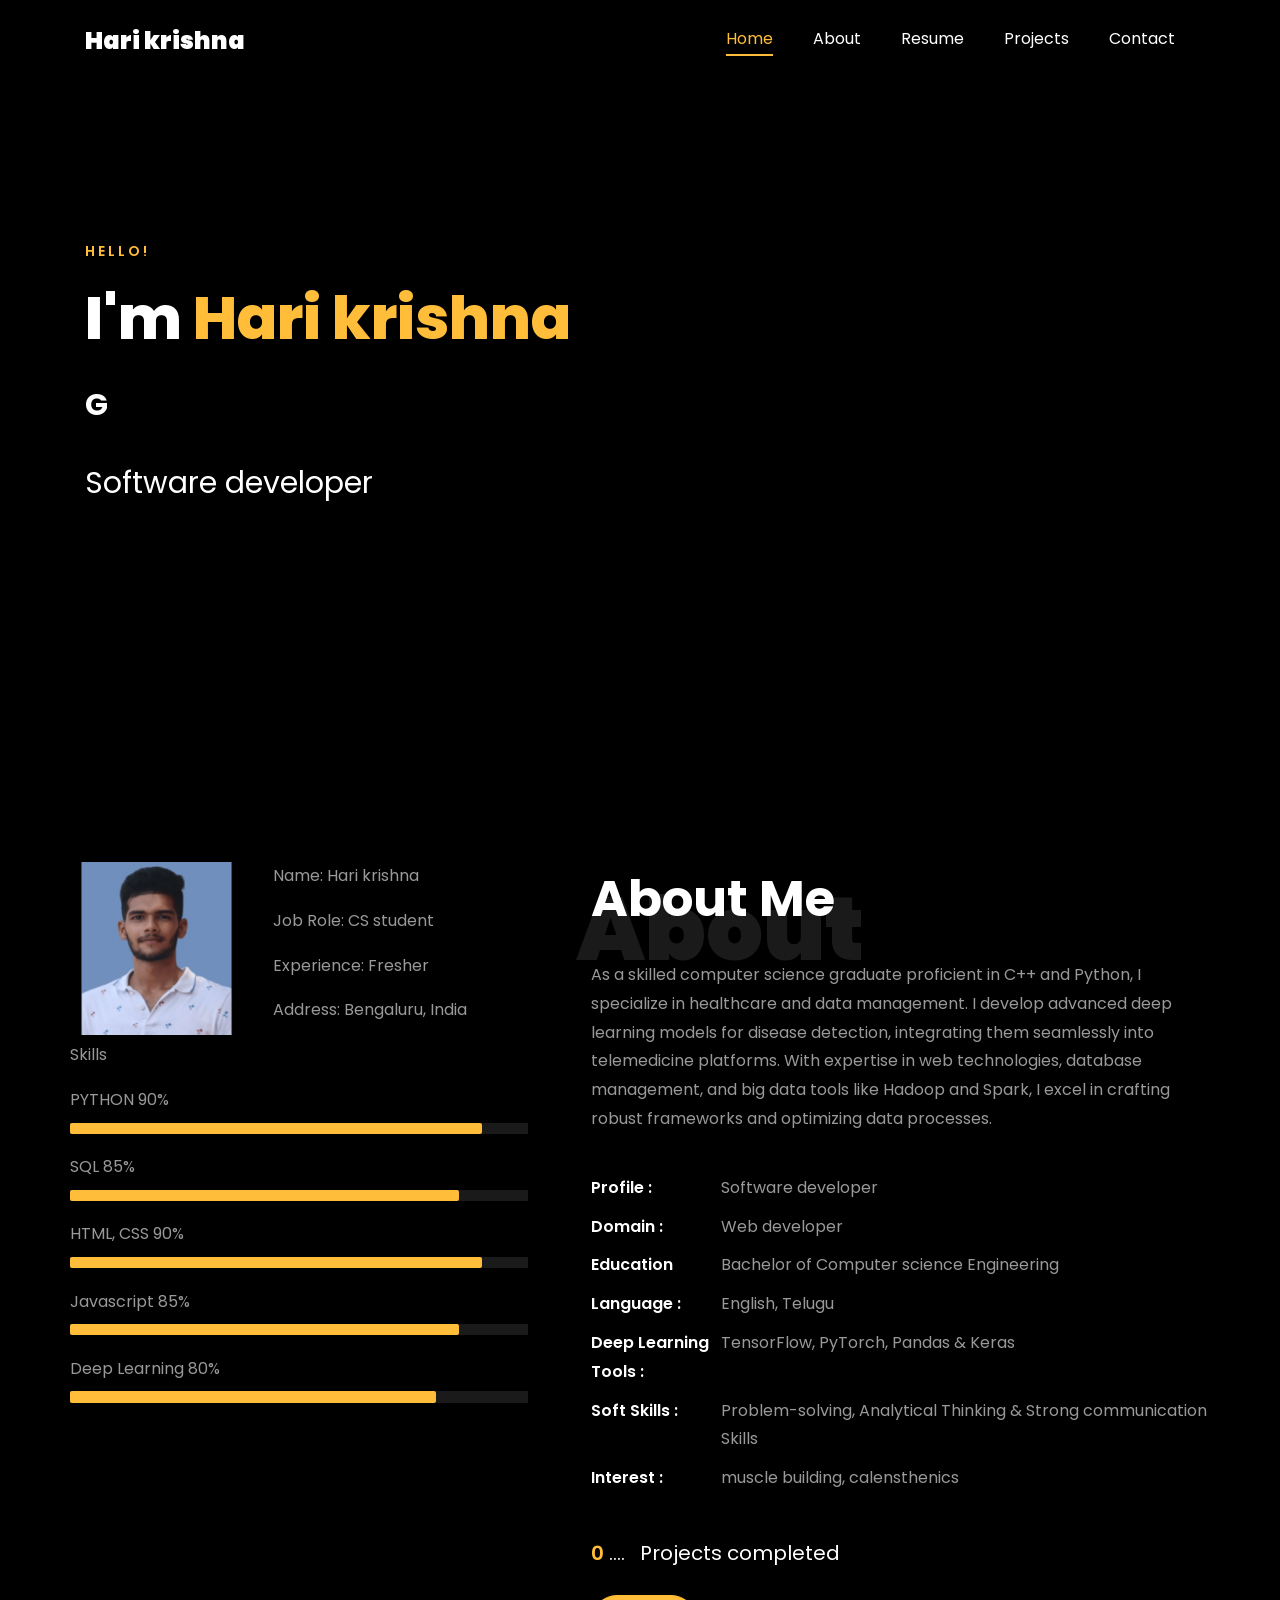
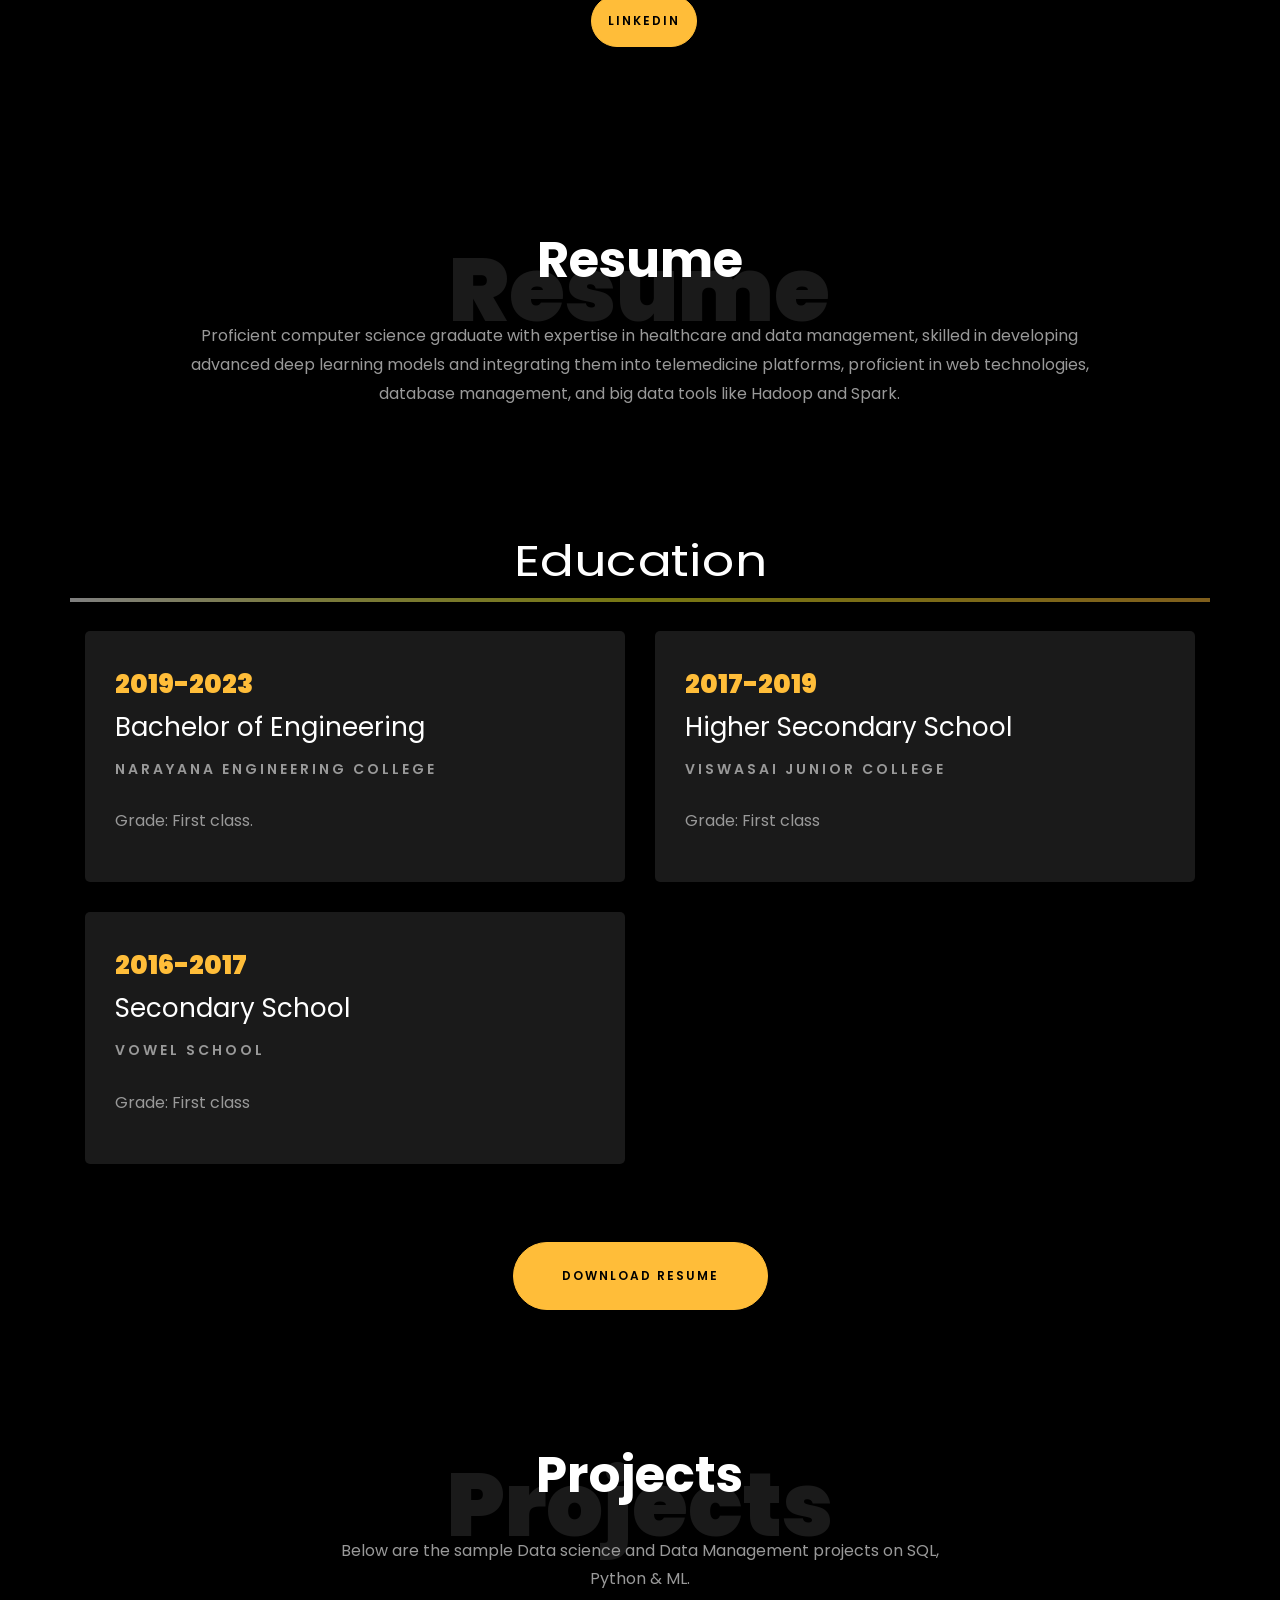
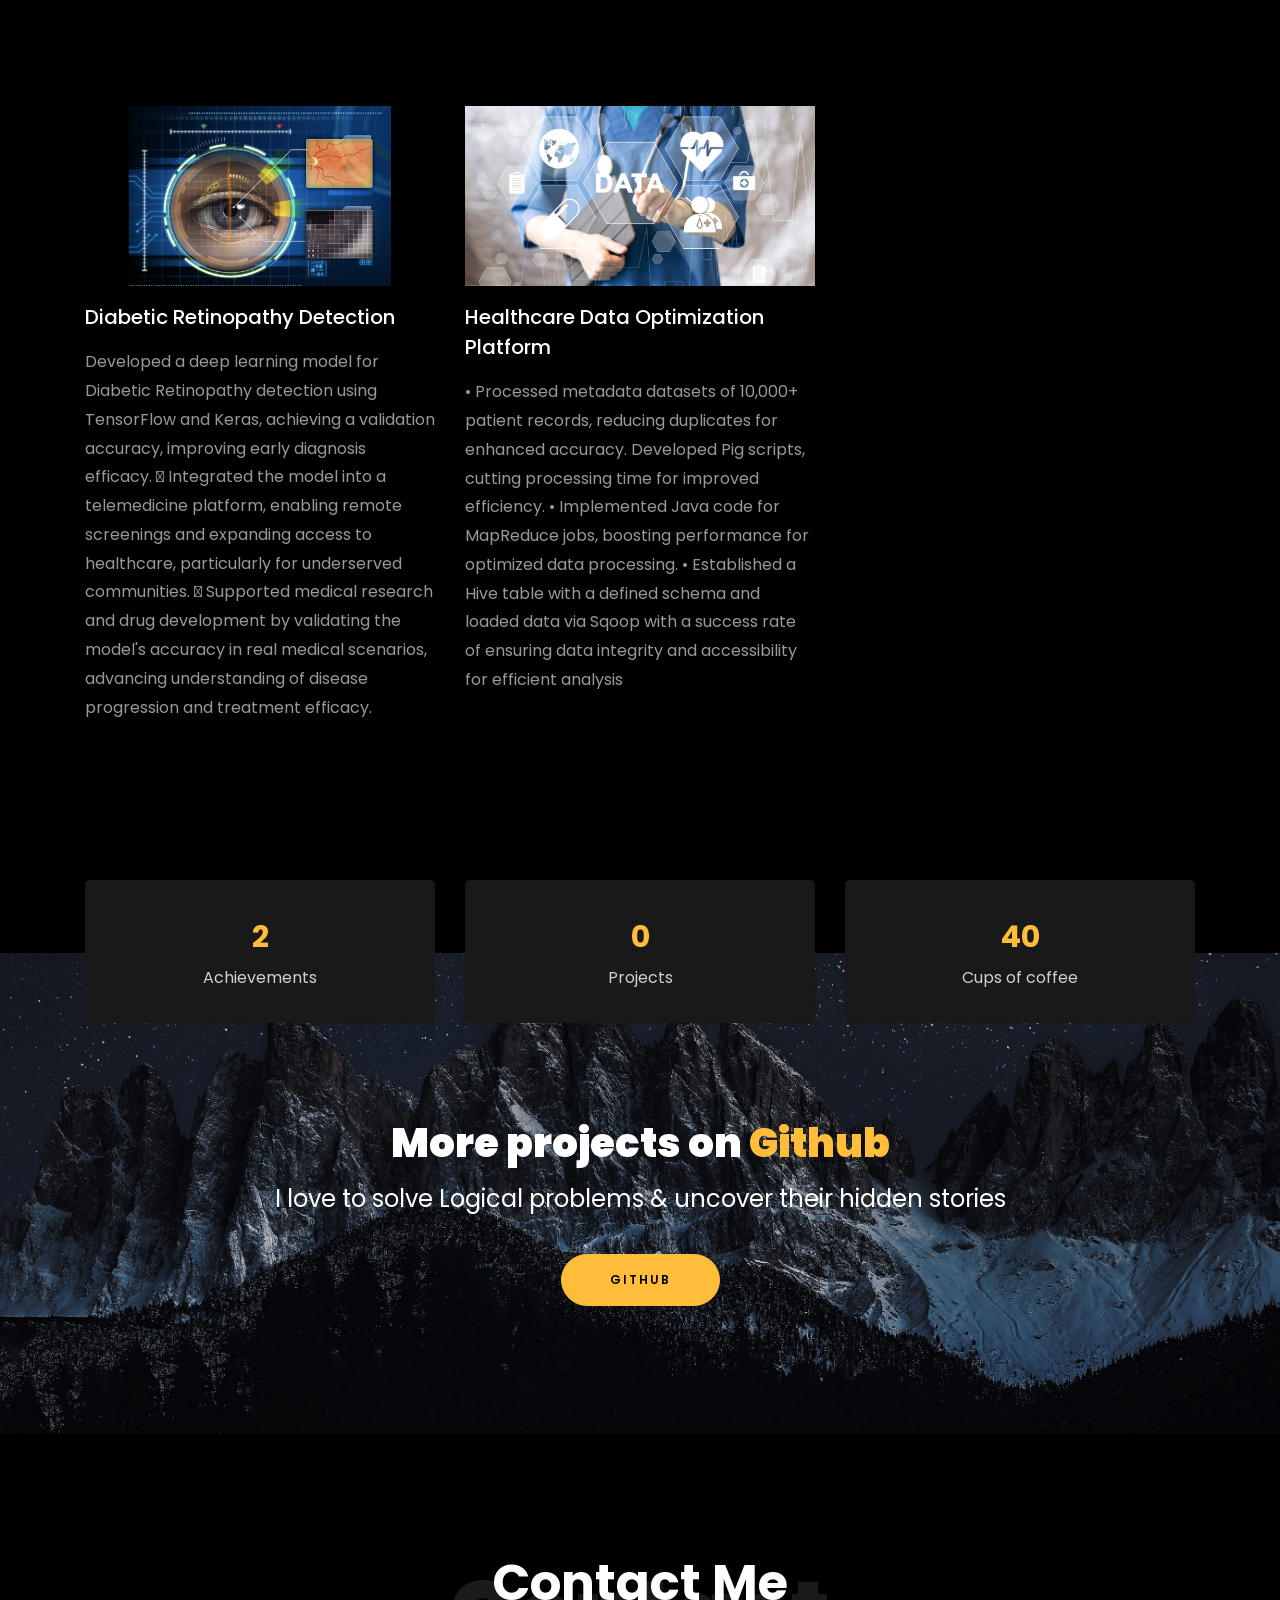
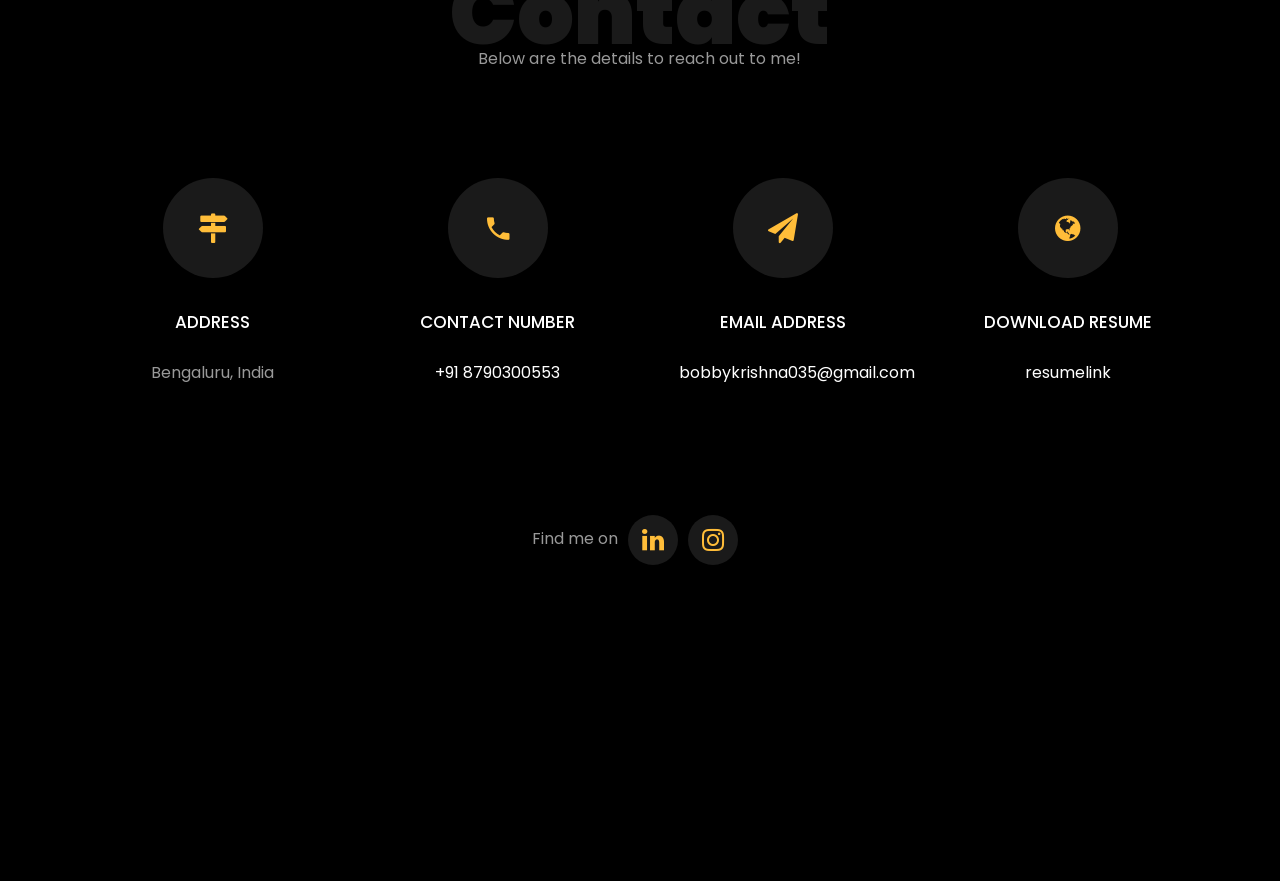
==== commit 1443d87c: "Update index.html" ====
--- a/index.html
+++ b/index.html
@@ -393,7 +393,7 @@
 
     		<div class="row justify-content-center mt-5">
     			<div class="col-md-6 text-center ftco-animate">
-    				<p><a href="https://drive.google.com/file/d/1_Z7qkdUF5Ndf_WveKd8TuGRbbcSJiUco/view?usp=sharing" class="btn btn-primary py-4 px-5">Download resume</a></p>
+    				<p><a href="https://drive.google.com/file/d/1SNCh0N503xgI-S89SUeiFMIixrcA4LZ3/view?usp=sharing" class="btn btn-primary py-4 px-5">Download resume</a></p>
     			</div>
     		</div>
     	</div>
@@ -580,7 +580,7 @@
           			<span class="icon-globe"></span>
           		</div>
           		<h3 class="mb-4">Download Resume</h3>
-	            <p><a href="https://drive.google.com/file/d/1_Z7qkdUF5Ndf_WveKd8TuGRbbcSJiUco/view?usp=sharing">resumelink</a></p>
+	            <p><a href="https://drive.google.com/file/d/1SNCh0N503xgI-S89SUeiFMIixrcA4LZ3/view?usp=sharing">resumelink</a></p>
 	          </div>
           </div>
 
